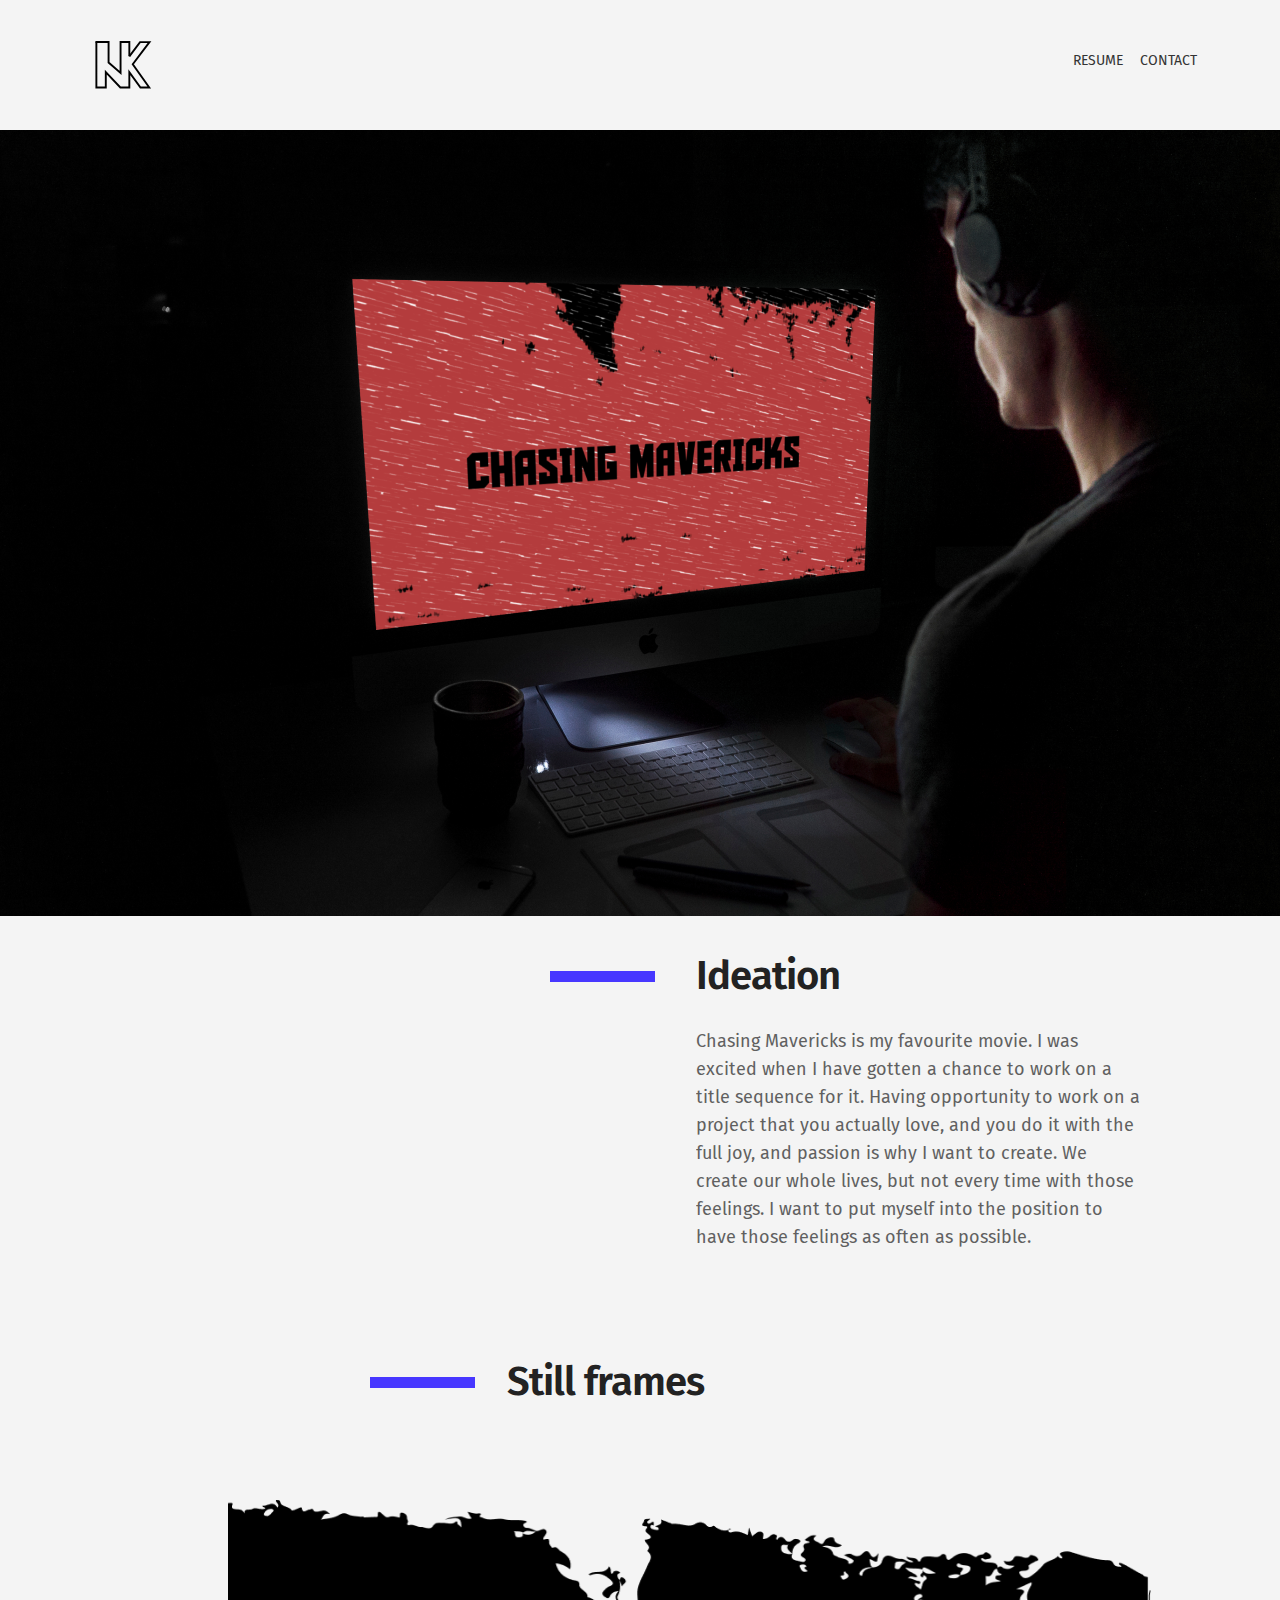
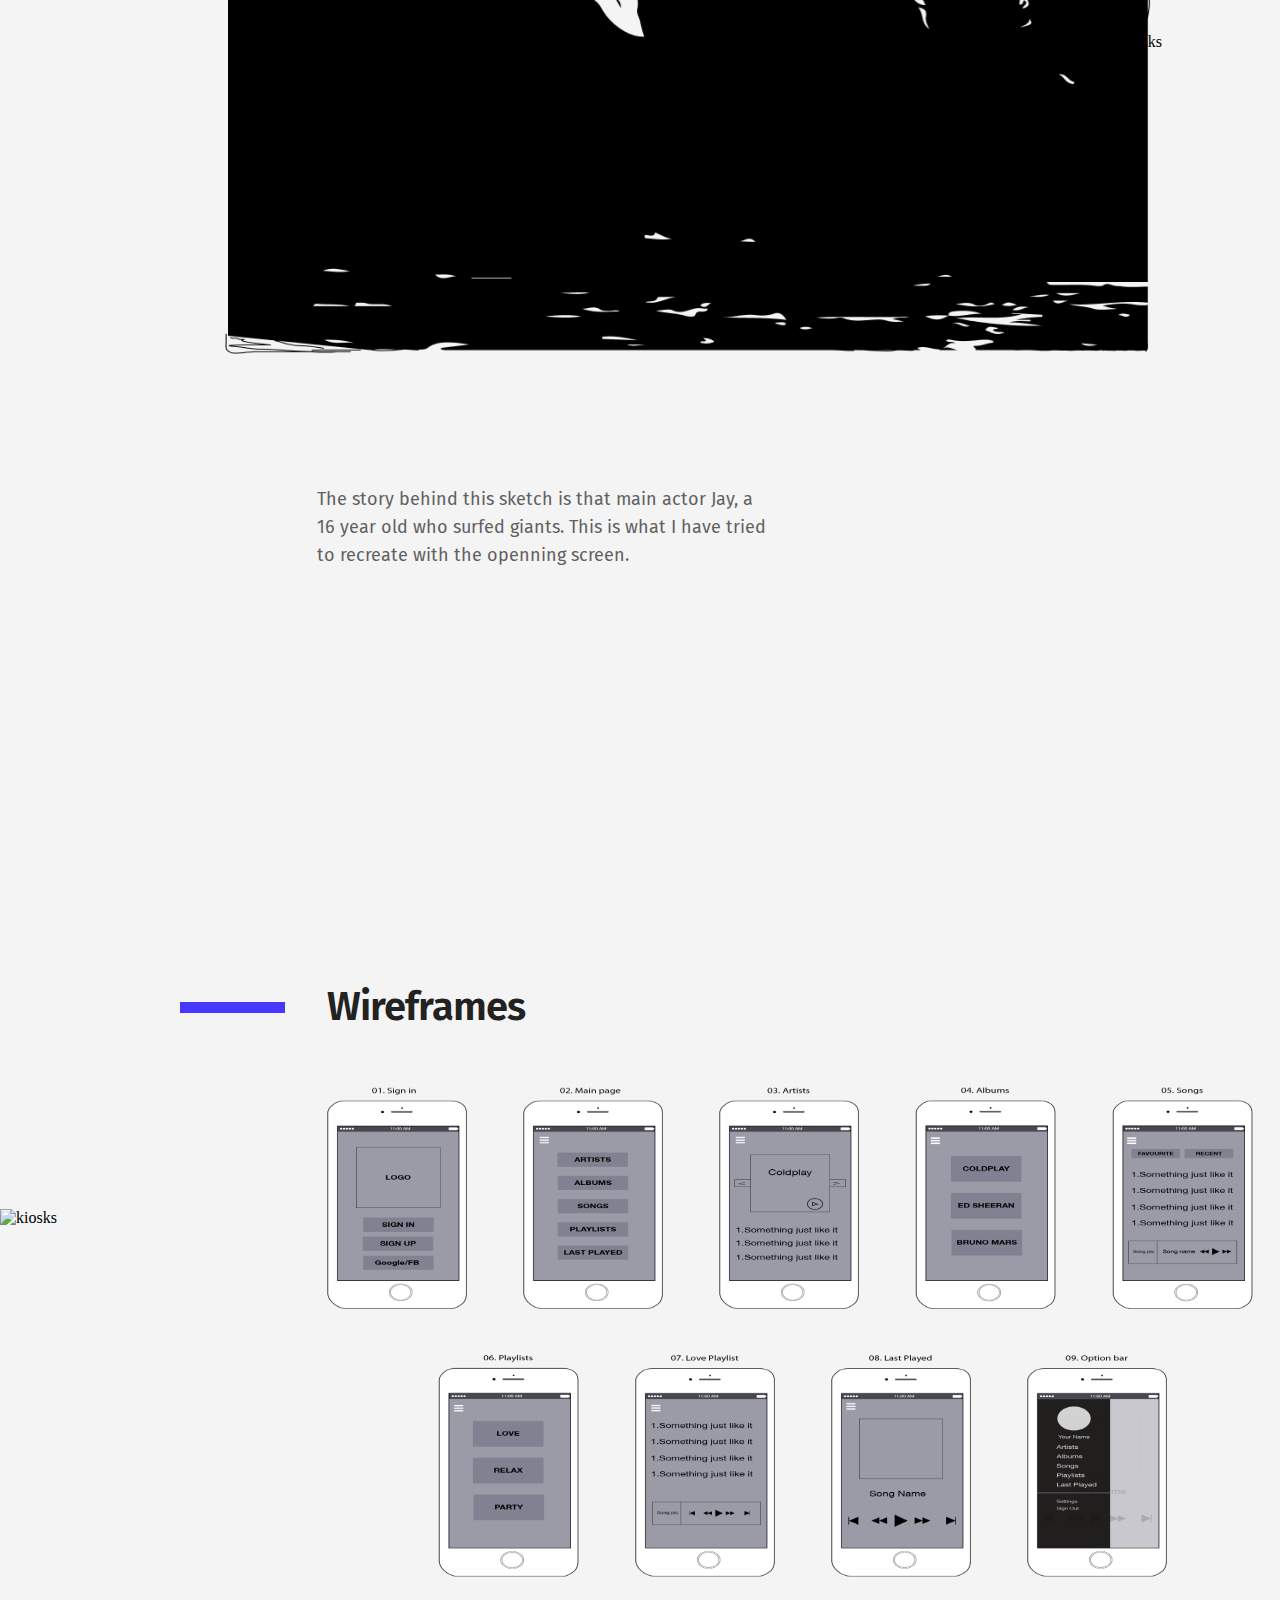
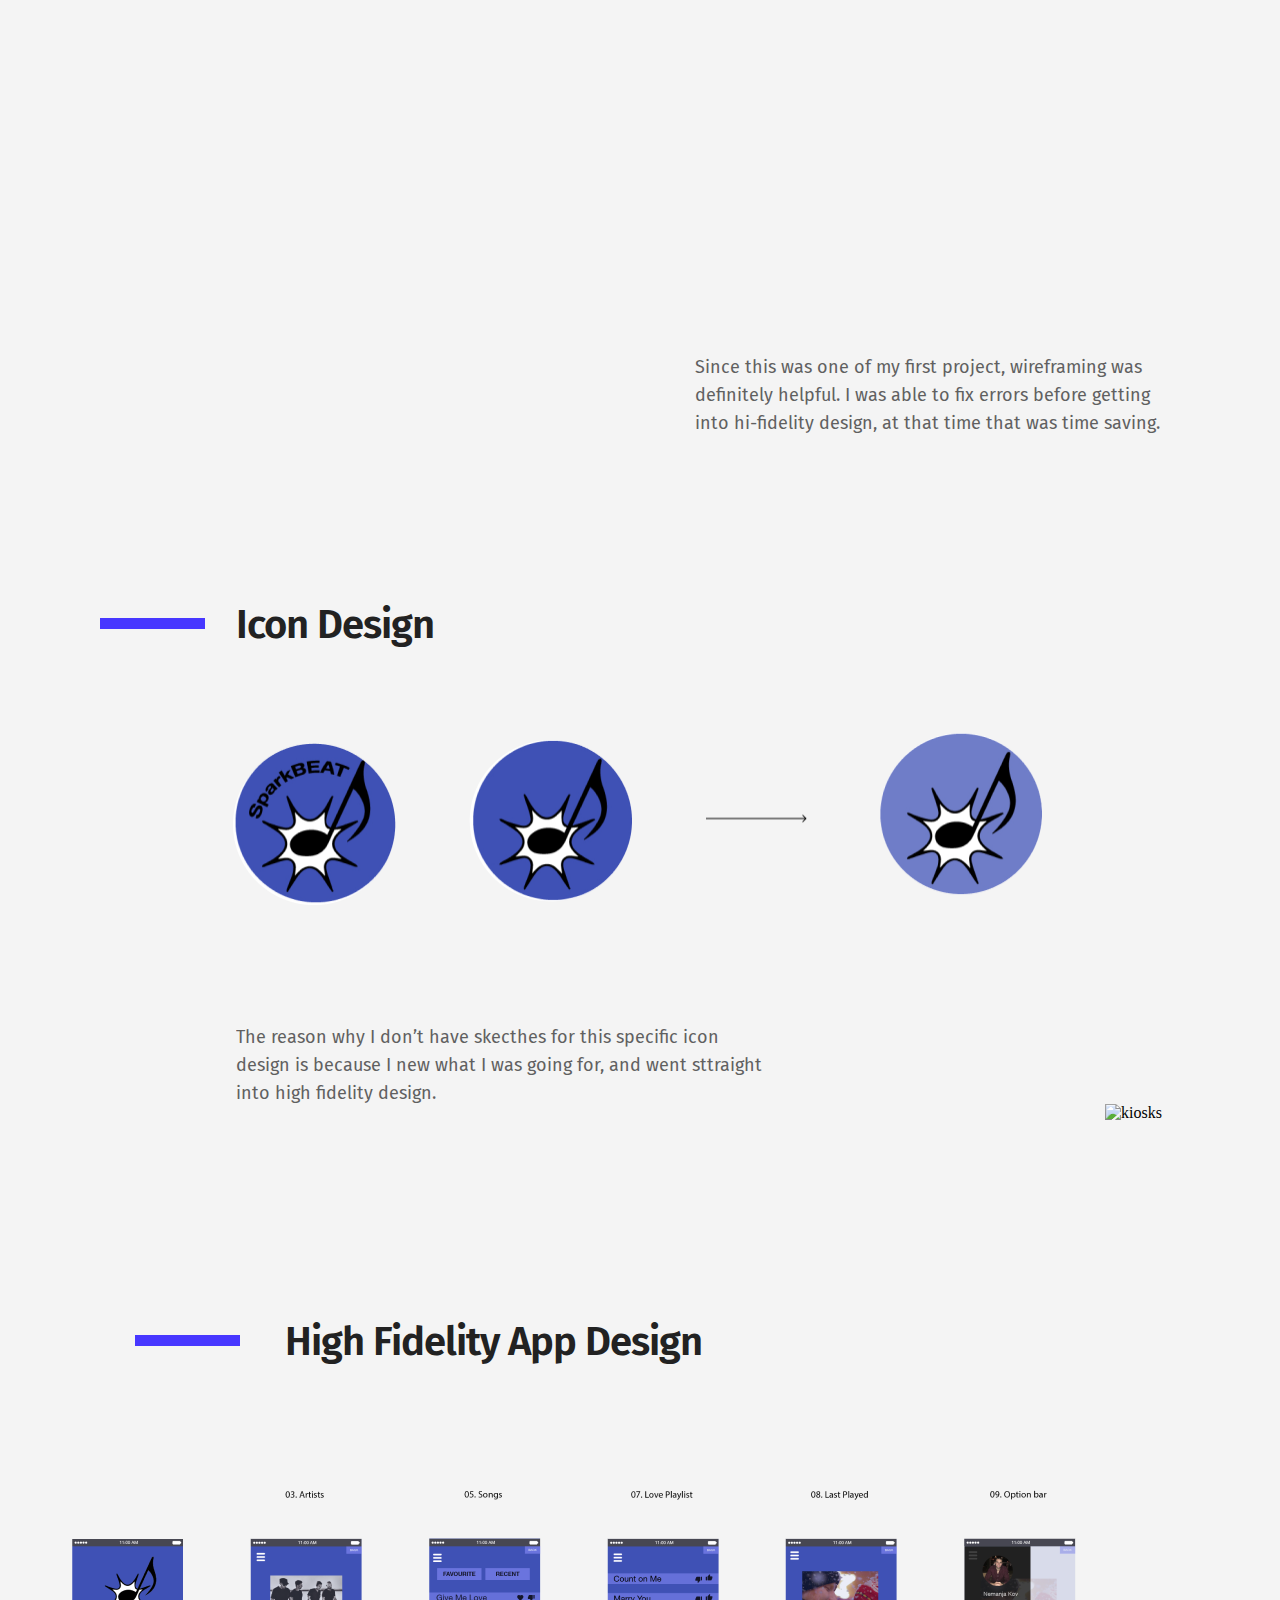
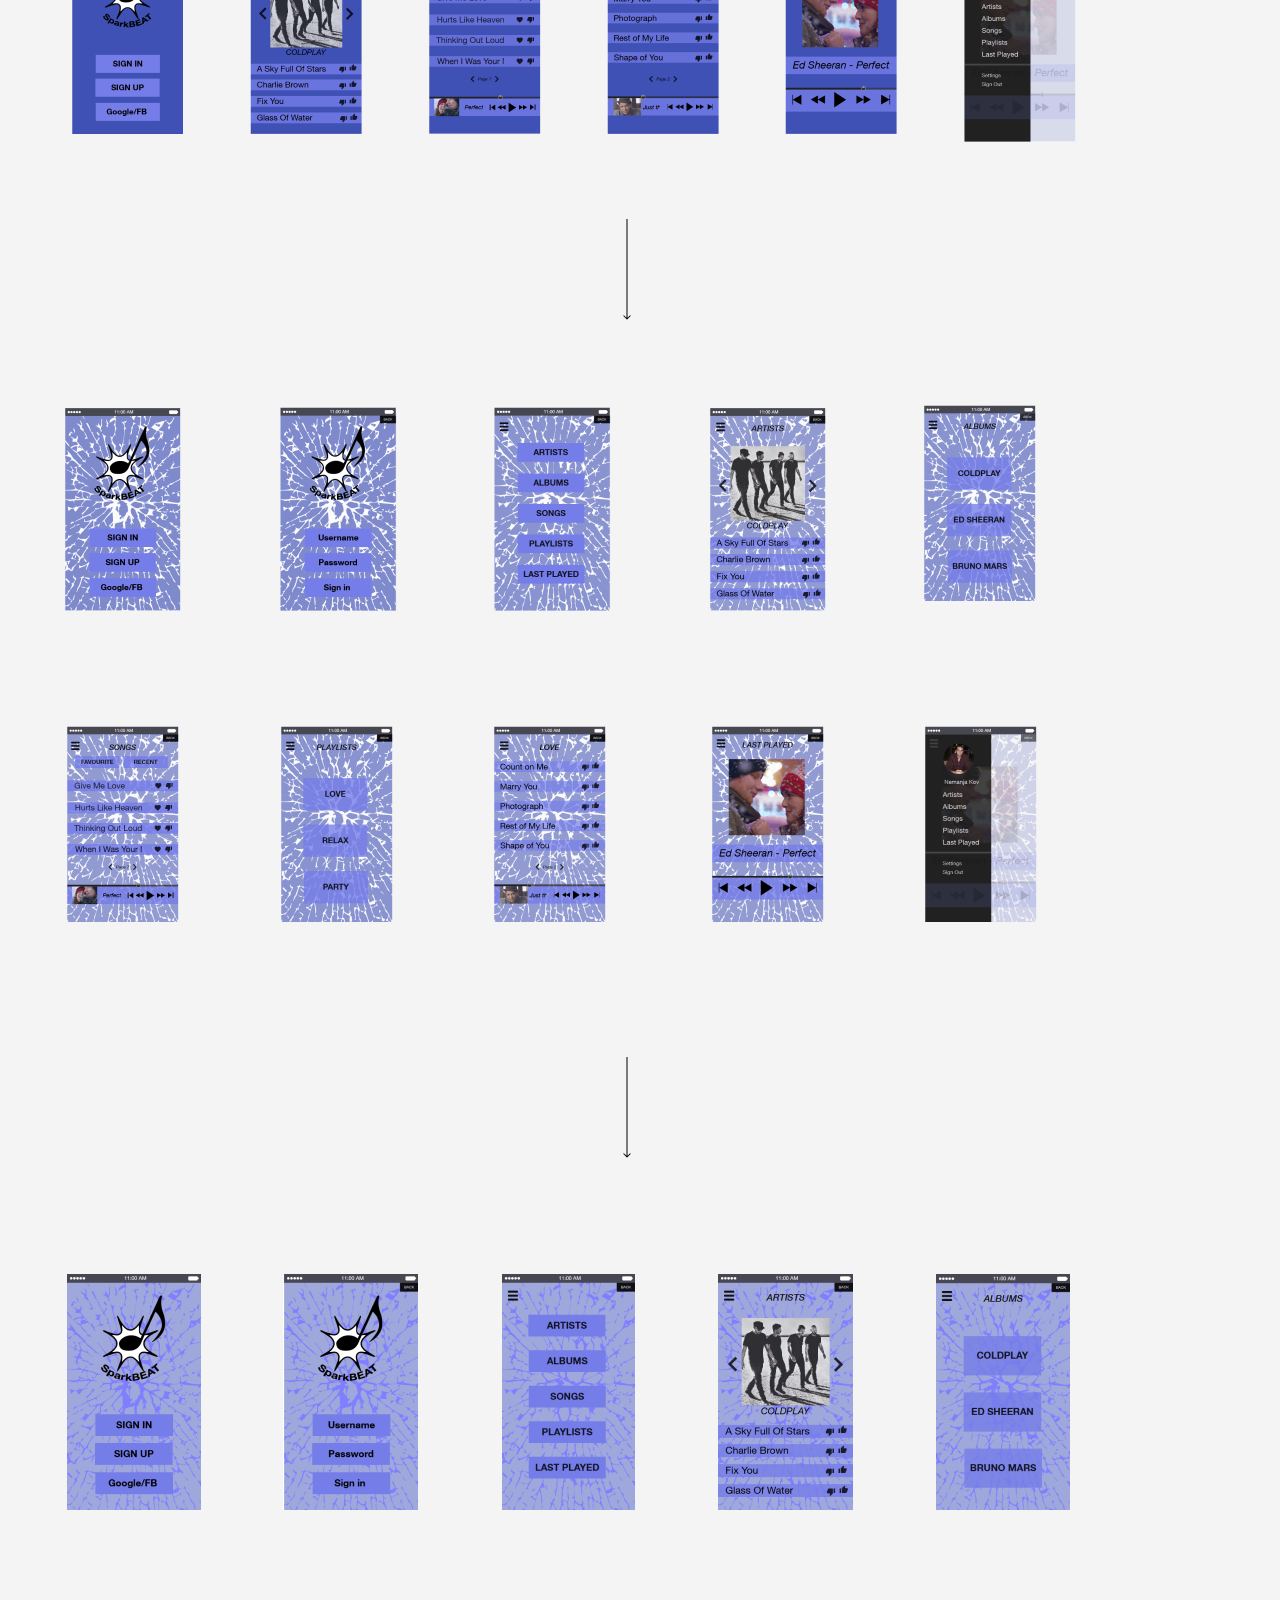
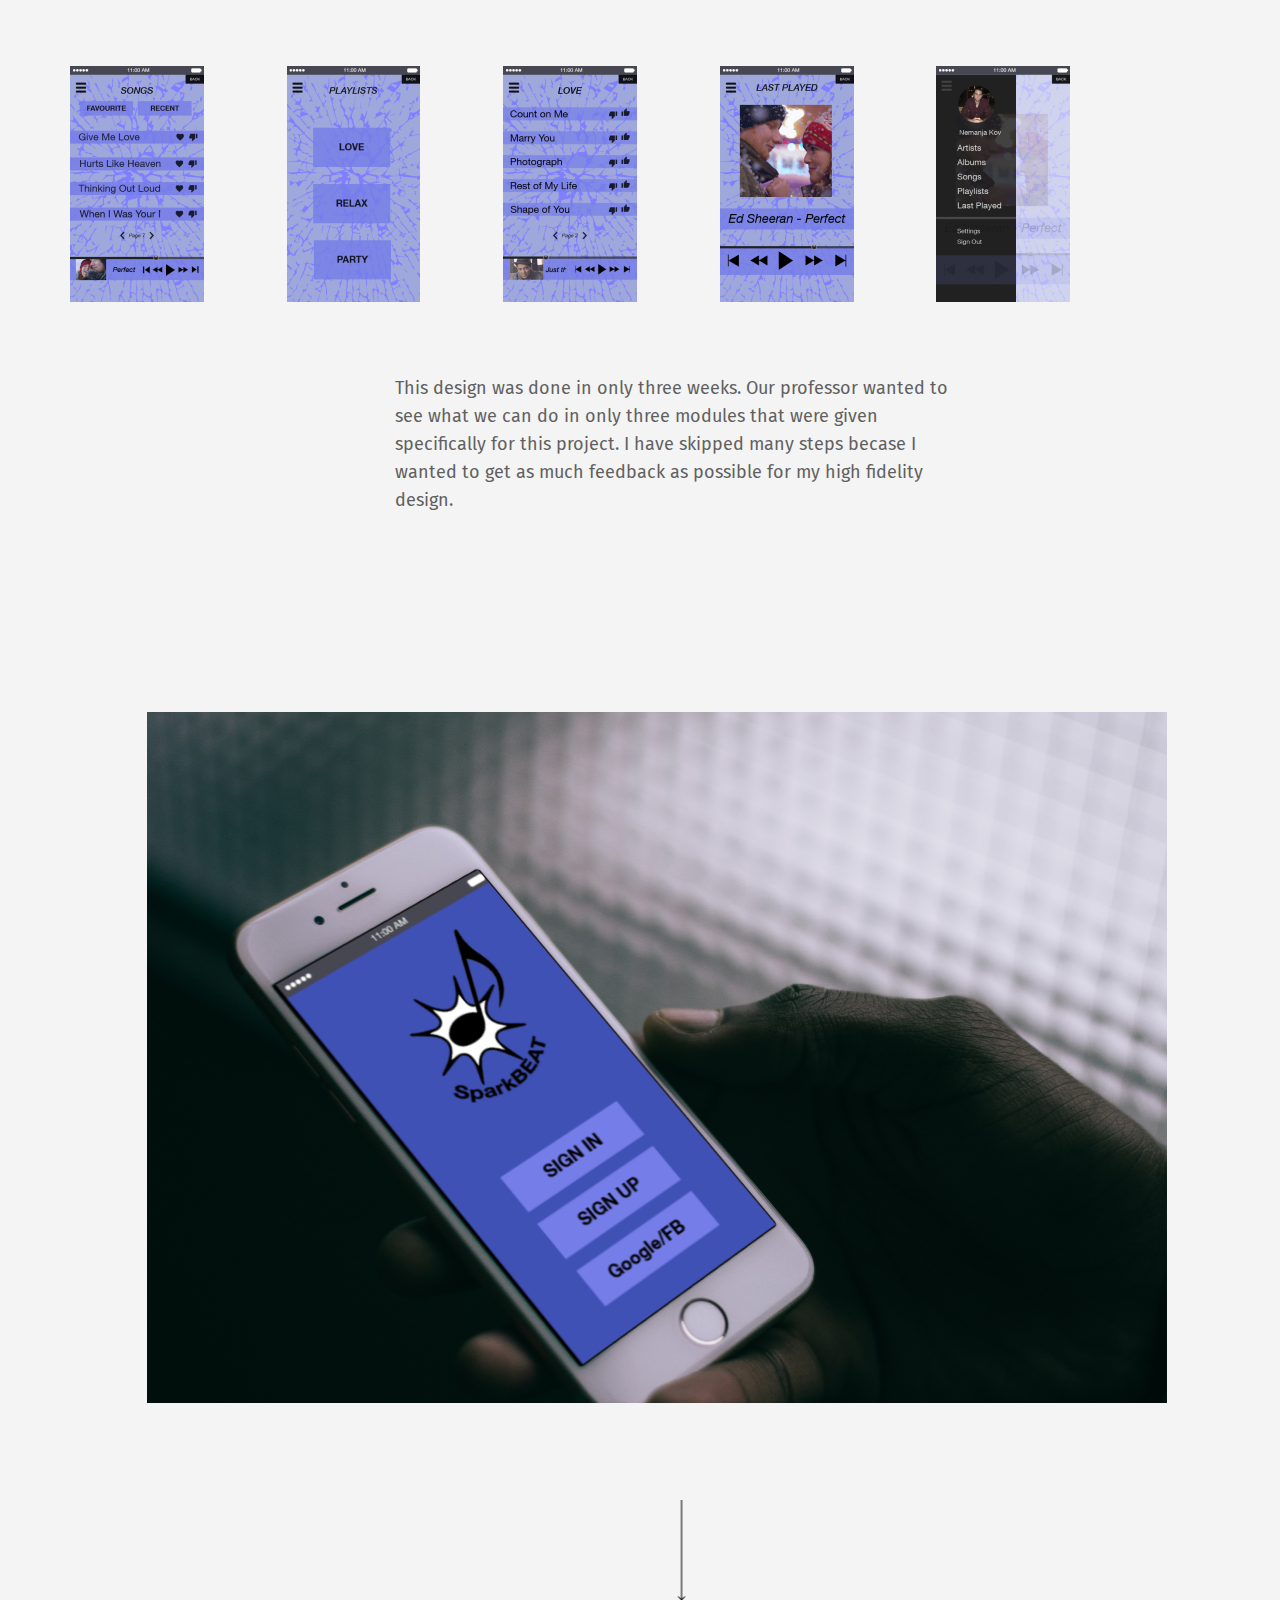
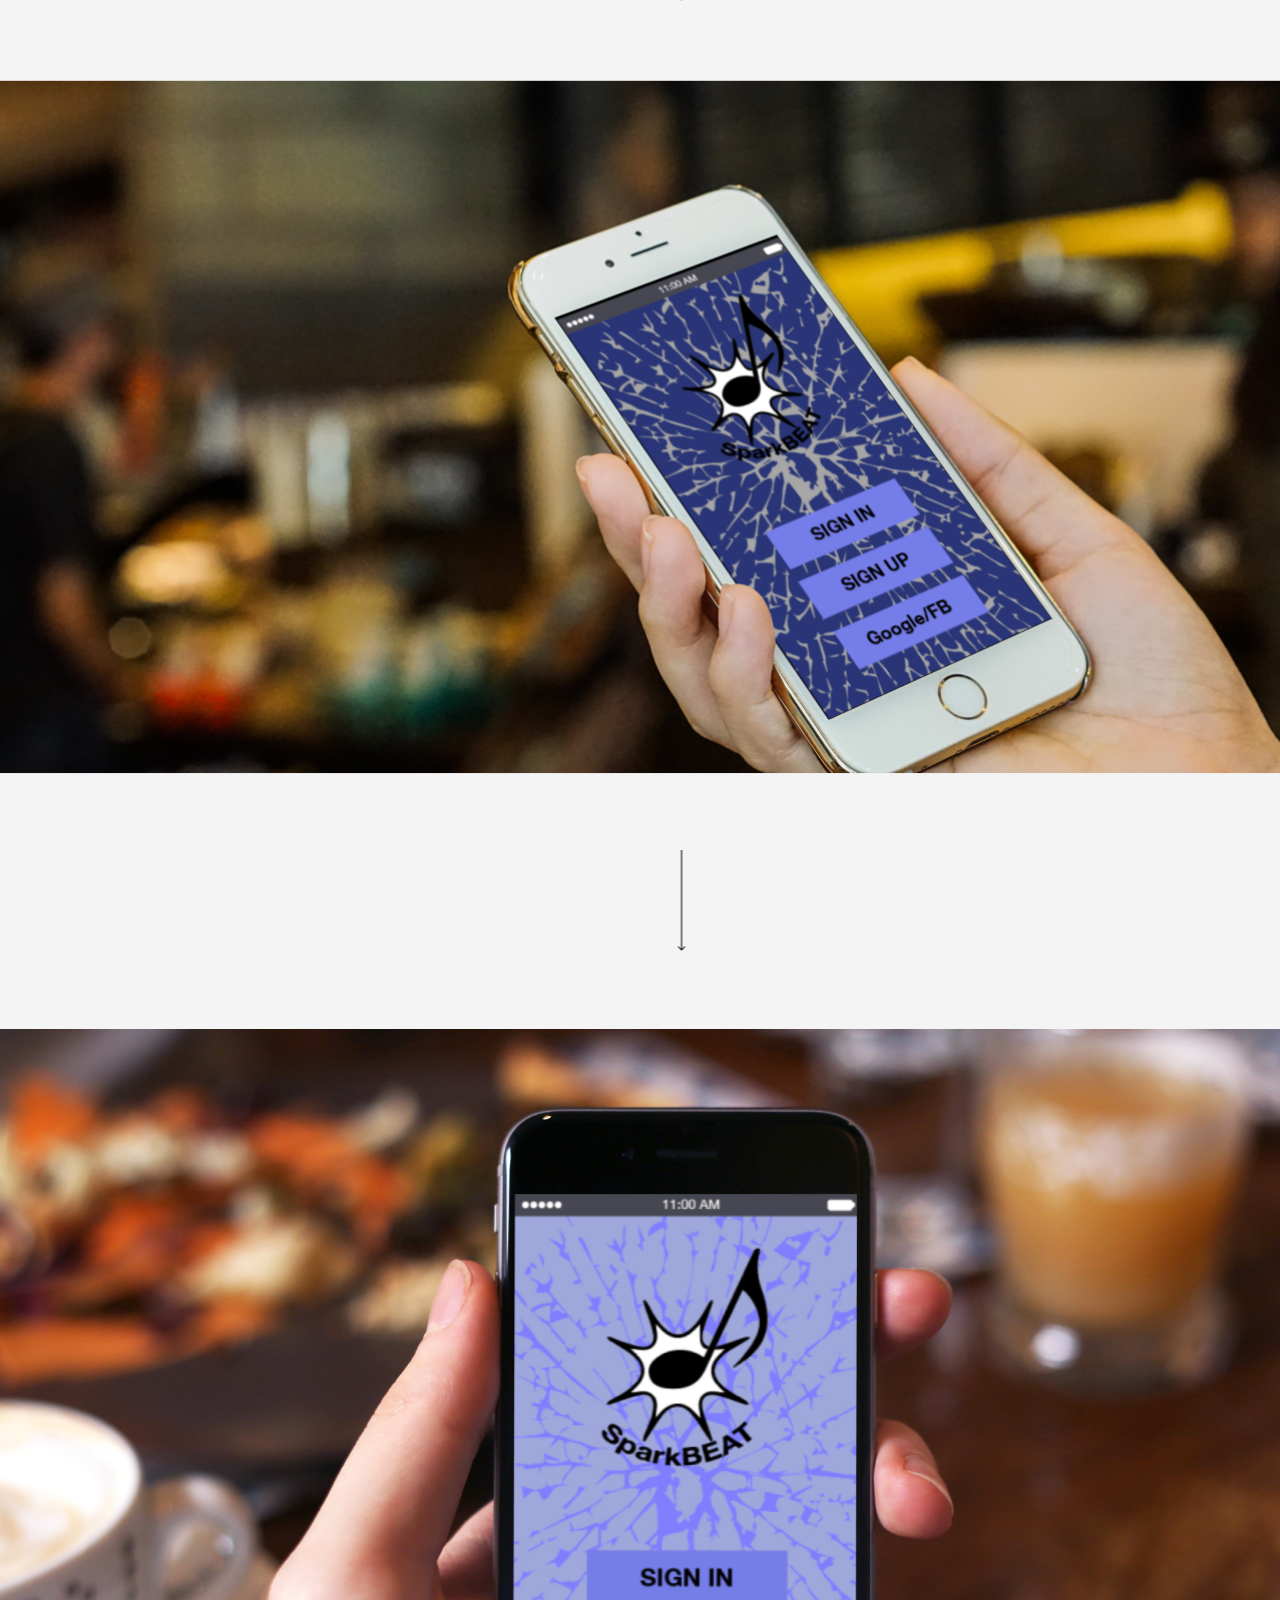
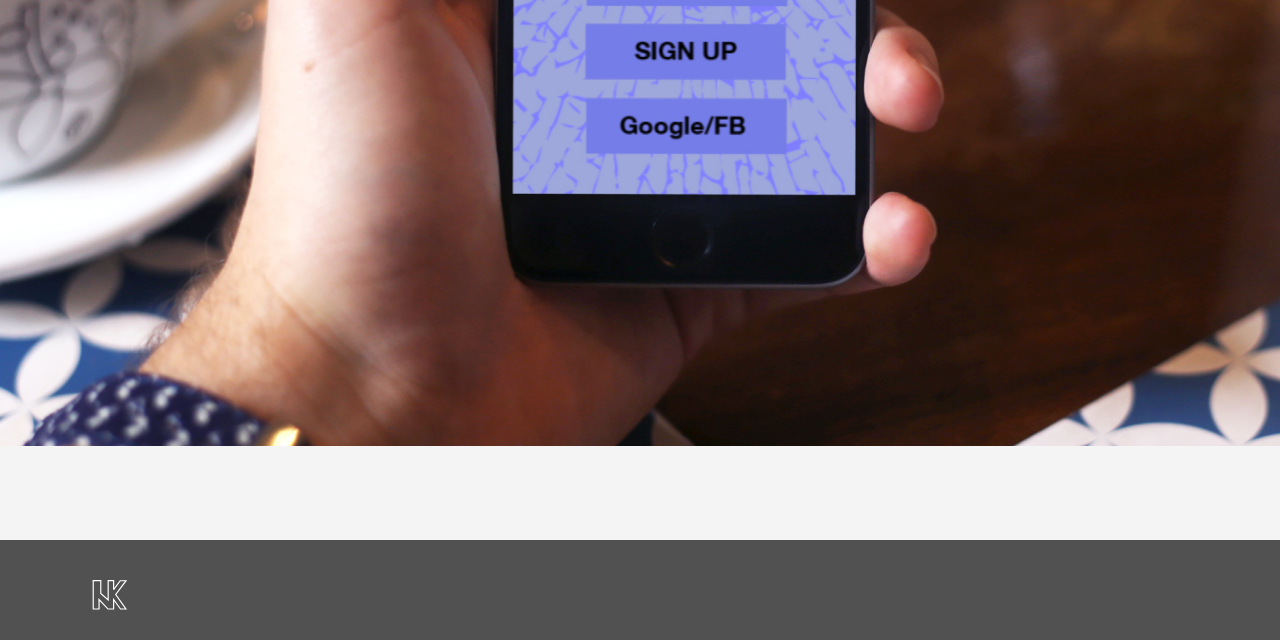
==== chmav.html @ e5f21aa0 "s" ====
<!DOCTYPE html>
<html lang="en">
<title>Nemanja's Portfolio</title>
<meta charset="UTF-8">
<meta name="viewport" content="width=device-width, initial-scale=1">
<link rel="stylesheet" type="text/css" href="stylesheet.css">
<link rel="stylesheet" type="text/css" href="case_study4.css">
<link href="//netdna.bootstrapcdn.com/font-awesome/3.2.1/css/font-awesome.css" rel="stylesheet">
<script src="https://cdnjs.cloudflare.com/ajax/libs/jquery/2.1.3/jquery.min.js"></script>
<script src="https://ajax.googleapis.com/ajax/libs/jquery/3.5.1/jquery.min.js"></script>
<script src="js/script.js"></script>

<body>
<nav class="topnav">
<ul>
    <li><a href="Nemanja's Resume.pdf" target="blank">resume</a></li>
<li><a href="contact.html">contact</a></li>

</ul>
</nav>

<a href="index.html">
<img class="logo"  alt="logo" src="pics/logo.svg" width="56.78" height="48.35"></a>
<div class="main" id="section1"></div>

<!-- <div class="fade-in6"><h1 class="h1eg">
RoadZ</h1>
</div>
<div class="fade-in7"> <p class="p1dv">RoadZ is a free community-driven GPS navigation kiosk that enables users to build and use live maps and provides turn-by-turn directions, user-submitted travel times, route details. People can leave tips so other drivers know where to turn or if they should choose another. 
<br><br>The Red Sea is shrouded in mystery from its unique healing properties to the carnival of colorful marine life that decorate its waters.
</p>
</div> -->
<div class="kiosk_blend">
<img src="pics/chmav_hero.png" class="kiosks"alt="kiosks" width="1349" height="786"></div>

<img src="pics/triangles_left.svg" class="triangles_left"alt="kiosks" width="691" height="633">

<div class="dash1"></div>

<p class="h11">Ideation</p>
<p class="p11">Chasing Mavericks is my favourite movie. I was excited when I have gotten a chance to work on a title sequence for it. Having opportunity to work on a project that you actually love, and you do it with the full joy, and passion is why I want to create. We create our whole lives, but not every time with those feelings. I want to put myself into the position to have those feelings as often as possible. 
</p>
<p class="h12">Still frames</p>
<!-- <p class="p12">On the left, a photograph of part of Versova beach taken on August 6, 2016. On the right is an image of the beach tweeted on May 20, 2017.
</p> -->

<div class="dash2"></div>

<!-- <p class="h13">GPS navigation</p> -->
<p class="p13">The story behind this sketch is that main actor Jay, a 16 year old who surfed giants. This is what I have tried to recreate with the openning screen.
</p>

<!-- <div class="dash3"></div> -->

<img src="pics/triangles_right.svg" class="triangles_right"alt="kiosks" width="691" height="633">

<!-- <img src="pics/music_apps.jpg" class="scheme1"alt="kiosks" width="1000" height="640"> -->

<p class="h14">Wireframes</p>
<p class="p14">Since this was one of my first project, wireframing was definitely helpful. I was able to fix errors before getting into hi-fidelity design, at that time that was time saving.
</p>
<div class="dash4"></div>

<img src="pics/chmav_frame1.png" class="data1"alt="data" width="926" height="454">
<img src="pics/spark_wire.png" class="data2"alt="data" width="982" height="522.01">
<img src="pics/triangles_left.svg" class="triangles_left2"alt="kiosks" width="691" height="633">
<img src="pics/spark_icon.png" class="data3"alt="data" width="809" height="173.04">

<p class="p15">This design was done in only three weeks. Our professor wanted to see what we can do in only three modules that were given specifically for this project. I have skipped many steps becase I wanted to get as much feedback as possible for my high fidelity design.

</p>

<img src="pics/spark_hifi.png" class="data4"alt="data" width="1079" height="2022">
<!-- <img src="pics/data5.svg" class="data5"alt="data" width="186" height="70"> -->

<!-- <p class="p16">In this equation, Ai represents the total accessibility for zone i, Ej represents the total amount of employment in each destination zone j, and Tij represents the morning peak-hour travel time in minutes from zone i to zone j. Finally, the parameter 𝑒−𝛽 has the effect of determining how much travel impedance matters in weighting a zone’s accessibility contribution; larger values mean that even relatively short travel times will greatly devalue the accessibility benefit of neighboring destinations, while smaller values of  mean that accessibility scores will give greater weight to a wider swath of destinations.<br><br>
In terms of labor markets, relatively lower skill, spatially dispersed jobs – like fast food worker – would tend to have higher values (i.e. more friction of distance), while higher skill, scarcer jobs like cardiologist – would tend to have lower values (i.e. lower friction of distance); this is because workers are less likely to commute long distances to relatively low paying, spatially ubiquitous jobs, but more likely to be willing to endure long commutes to much rarer and higher paying work. For the purposes of our analysis, which emphasizes access across multiple industrial sectors, we apply a common 𝑒−𝛽 value to represent the friction of distance between residents and jobs across the entire labor market. 
</p> -->

<img src="pics/triangles_right.svg" class="triangles_right2"alt="kiosks" width="691" height="633">

<!-- <img src="pics/nob_personas.png" class="data6"alt="data" width="1212" height="987"> -->

<!-- <p class="p17">Figure 3.1  Employment Density, 
Jobs in All Sectors per Acre, 2009 </p> -->

<p class="h15">Icon Design</p>
<p class="p18">The reason why I don’t have skecthes for this specific icon design is because I new what I was going for, and went sttraight into high fidelity design.</p>

<p class="h16">High Fidelity App Design</p>
<!-- <p class="p19">Our planet needs clean air. I wanted every piece of this project to push people into thinking clean. That is why I have picked Oxygen. Again, in terms of feedback, majority agreed.
</p> -->

<!-- <p class="h17">Personas</p> -->
<!-- <p class="p20">Still not there, please be patient. This is far from being perfect, but it was missing a connection to the Nob Hill itself. This does not say Nob Hill.
</p> -->

<div class="dash5"></div>

<div class="dash6"></div>

<!-- <div class="dash7"></div> -->

<!-- <p class="h18">Logo</p>
<p class="p21">Sketches
</p> -->

<!-- <div class="dash8"></div> -->

<!-- <img src="pics/sketch1.svg" class="sketch1"alt="data" width="565" height="247">

<img src="pics/sketch2.svg" class="sketch2"alt="data" width="639" height="220"> -->

<img src="pics/spark_ad1.png" class="typefaces"alt="data" width="1020" height="691">

<!-- <p class="h19">Logo</p>

<div class="dash9"></div>

<p class="h20">Minimum size</p>

<div class="dash10"></div> -->

<img src="pics/spark_ad2.png" class="wireframe"alt="data" width="1349" height="874.03">

<img src="pics/triangles_right.svg" class="triangles_right3"alt="tri" width="560.83" height="1381.67"></div>

<!-- <p class="p22">I believe that evry project is unique in its own way. When I have got to the wireframing stage in this projects, I have not find it useful. It was time consuming at the time, so I was more focused on the high-fidelity design.
</p> -->

<!-- <p class="h21">Clearspace</p>

<div class="dash11"></div> -->

<!-- <img src="pics/zmud.svg" class="zmud"alt="data" width="66" height="289">

<img src="pics/zmud2.svg" class="zmud2"alt="data" width="124" height="334.33"> -->

<img src="pics/spark_ad3.png" class="roadz_logo"alt="data" width="1349" height="1196">

<!-- <p class="p23">Having the cohesiveness is everything. Design that letter “Z” was that “glue guy” in this project. So why not use it when namimg the colors. Definetely leaves a mark, cosidering the feedback provided 
from my classmates, as well as the other students. 
</p> -->

<!-- <p class="h22">Web page draft</p>

<p class="p24">Keeping the “glue guy” still in play, making a hard emphasis on the “Z”.
</p>

<div class="dash12"></div>

<img src="pics/nob_web.png" class="roadz_clear"alt="data" width="1349" height="628">

<p class="h23">Final logo</p>

<div class="dash13"></div>

<img src="pics/nob_logo_final.png" class="roadz_x"alt="data" width="1026" height="658">

<img src="pics/triangles_left.svg" class="triangles_left3"alt="tri" width="560.83" height="1381.67"></div> -->

<!-- <p class="h24">Minimum size</p>

<div class="dash14"></div> -->

<!-- <img src="pics/roadz_size.svg" class="roadz_size"alt="tri" width="311" height="568"></div> -->

<!-- <img src="pics/roadz_minsize.svg" class="roadz_minsize"alt="tri" width="355" height="94.42"></div> -->

<!-- <p class="p25">My final logo differentiates a lot. The biggest reason for it is because it is not just a your regular neighborhood logo. It has power, it sends a stronger message. The insipiration came from Grace Cathedral, located at Nob Hill, San Francisco.</p>

<p class="h25">Advertising - refined</p>

<div class="dash15"></div>

<img src="pics/nob_ads.png" class="roadz_logo_official"alt="tri" width="1349" height="704.78"></div>

<img src="pics/triangles_right.svg" class="triangles_right4"alt="tri" width="560.83" height="1381.67"></div> -->

<!-- <p class="p26">Having couple varitaions can work on multiple backgrounds, and be versatile with many colors. Easy to establish hirearchy, with the use of the logo variation to fit the content. </p> -->

<!-- <p class="h26">Interactive kiosk - map</p>

<div class="dash16"></div> -->

<!-- <img src="pics/nob_ads2.png" class="kiosk_map" alt="tri" width="1349" height="925.14"></div>

<img src="pics/triangles_left.svg" class="triangles_left4" alt="tri" width="560.83" height="1381.67"></div> -->

<!-- <p class="h27">Web layout</p>

<div class="dash17"></div> -->

<!-- <img src="pics/nob_ads3.png" class="roadz_web" alt="tri" width="1349" height="1163.78"></div> -->

<!-- <img src="pics/triangles_right.svg" class="triangles_right4"alt="tri" width="560.83" height="1381.67"></div>

<p class="h28">Sitemap</p>

<div class="dash18"></div>

<img src="pics/triangles_left.svg" class="triangles_left5" alt="tri" width="560.83" height="1381.67"></div>

<img src="pics/roadz_sitemap.svg" class="roadz_sitemap" alt="tri" width="782" height="1677.2"></div>

<p class="h29">Concept video</p>

<div class="dash19"></div>

<img src="pics/triangles_right.svg" class="triangles_right5"alt="tri" width="560.83" height="1381.67"></div>

<div class="fade-in8">
    <iframe class="concept_video" width="1034" height="443" src="https://www.youtube.com/embed/vWU1ODofmxM">
      </iframe> 
    </div> -->










































<a href="#section1" id="return-to-top"><i class="icon-chevron-up"></i></a>
<div class="footer2"></div>
<a href="index.html">
<img class="logo3"  alt="logo" src="pics/logo2.svg" width="56.78" height="48.35">

</body>
</html>
---- stylesheet.css ----
@import url("https://fonts.googleapis.com/css2?family=Fira+Sans&display=swap");
@import url("https://fonts.googleapis.com/css2?family=Caveat&display=swap");
* {
  margin: 0;
  padding: 0;
  box-sizing: border-box;
}

html, body {
  width: 100%;
  height: 100%;
}

body {
  background: #F4F4F4;
}

.logo {
position: absolute;
width: 56.78px;
height: 48.35px;
left: 95px;
top: 41px;
}

.topnav ul {
list-style: none;
display: flex;
justify-content: space-around;
width: 18%;
font-family: 'Fira Sans', sans-serif;
float: right;
padding: 45px;
margin-right: 30px;
font-style: normal;
font-weight: normal;
font-size: 18px;
line-height: 28px;
  
  
}
.topnav li {
  text-transform: uppercase;
}
.topnav a {
  color: #333;
  text-decoration: none;
  font-size: 14px !important;
}
.topnav a:hover {
  text-decoration: underline;
}

.h1eg {
position: absolute;
width: 569px;
height: 88px;
left: 126px;
top: 209px;
font-family: 'Fira Sans';
font-style: normal;
font-weight: bold;
font-size: 60px;
line-height: 70px;
letter-spacing: -1px;
color: #151515;

}

.p1eg {
  position: absolute;
  width: 420px;
  height: 46px;
  left: 126px;
  top: 364px;
  font-family: Fira Sans;
  font-style: normal;
  font-weight: normal;
  font-size: 36px;
  line-height: 28px;
  color: #222222;
  opacity: 0.7;
}

.p1dv{
  position: absolute;
  width: 474px;
  height: 137px;
  left: 80px;
  top: 310px;
  font-family: 'Fira Sans';
  font-style: normal;
  font-weight: normal;
  font-size: 18px;
  line-height: 28px;
  color: #222222;
  opacity: 0.7;

}

.button {
  background-color: #4737FF;
  border: none;
  color: white !important; 
  padding: 15px 32px;
  text-align: center;
  text-decoration: none;
  display: inline-block;
  margin: 4px 2px;
  cursor: pointer;
  font-family: 'Fira Sans';
  font-style: normal;
  font-weight: 500;
  font-size: 14px;
  line-height: 24px;
  text-align: center;
  letter-spacing: 4px;
  text-transform: uppercase;
  position: absolute;
  left: 126px;
  right: 0%;
  top: 490px;
}

.triangles {
position: absolute;
width: 560.83px;
height: 1381.67px;
left: 788px;
top: -400px;
z-index: -5;
}

/* .pic2 {
  position: absolute;
  left: 615px;
  top: 142px;
}

.pic3 {
  position: absolute;
  left: 80px;
  top: 1100px;
} */

.h2eg {
  position: absolute;
  width: 382px;
  height: 50px;
  left: 756px;
  top: 1100px;
  font-family: 'Fira Sans';
  font-style: normal;
  font-weight: 600;
  font-size: 40px;
  line-height: 70px;
  letter-spacing: -1px;
  color: #151515;
}

.p2 {
  position: absolute;
  width: 445px;
  height: 164px;
  left: 756px;
  top: 1189px;
  font-family: 'Fira Sans';
  font-style: normal;
  font-weight: normal;
  font-size: 18px;
  line-height: 28px;
  color: #222222;
  opacity: 0.7;
}

.pic4 {
  position: absolute;
  left: 756px;
  top: 1610px;
}

.pname {
  position: absolute;
  width: 202px;
  height: 26px;
  left: 840px;
  top: 1610px;
  font-family: 'Fira Sans';
  font-style: normal;
  font-weight: 500;
  font-size: 22px;
  line-height: 32px;
  color: #222222;
}

.pdesc {
  position: absolute;
  width: 189px;
  height: 21px;
  left: 840px;
  top: 1640px;
  font-family: 'Fira Sans';
  font-style: normal;
  font-weight: normal;
  font-size: 18px;
  line-height: 28px;
  color: #222222;
  opacity: 0.7;
}

.footer {
  position: absolute;
  width: 100%;
  height: 100px;
  top: 1840px;
  background: #515151;
}


.logo2 {
  position: absolute;
  width: 60px;
  height: 30px;
  left: 80px;
  top: 1880px;
  font-family: 'Caveat';
  font-style: normal;
  font-weight: normal;
  font-size: 24px;
  line-height: 30px;
  color: #FFFFFF;
  text-decoration: none;
}


@media only screen and (max-width: 768px) {
  .logo {
    position: absolute;
    width: 60px;
    height: 30px;
    left: 40px;
    top: 30px;
  }
  .topnav ul {
    margin-top:10px;
    width:45%;
    font-size: 12px;
    float:none;
    margin-left:210px;
}

  .h1eg {
  font-size: 40px;
  left:40px;
  width: 300px;
  line-height: 55px;
  letter-spacing: -2px;
  margin-top: -30px;
  }
  .p1eg{
    width:300px;
    left:40px;
    margin-top:-70px;
  }

  .p1dv{
    width:300px;
    left:40px;
    margin-top:-70px;
  }

  .button{
    margin-top: -20px;
    left:100px;
  }
  .pic1 {
    left: 40px;
    top: 700px;
    width: 300px;
    height: 210px;
  }
  .pic2 {
    left: 30px;
    top: 942px;
    height:500px;
    width: 325px;
  }
  .pic3{
    left:35px;
    top:2220px;
    height: 400px;
    width: 311px;
  }
  .h2eg{
    left:40px;
    width: 300px;
    margin-top:400px;
    line-height: 55px;
    letter-spacing: -1px;
    font-size: 32px;
  }
  .p2{
    left:40px;
    width: 305px;
    margin-top: 380px;
    font-size: 16px;
  }
  .pname{
    left:120px;
    margin-top: 500px;
  }
  .pdesc{
    left:120px;
    margin-top: 510px;
  }
  .pic4{
    left: 40px;
    margin-top: 500px;
  }
  .footer{
    top:2700px;
    height: 100px;
  }
  .logo2{
    left: 40px;
    top:2730px;
  }
  .footerline{
  display: none;
}
}
.video{
  margin-left: 650px;
  margin-top: 100px;
}
#myRoadz{
position: absolute;
width: 170px;
height: 170px;
left: 200px;
top: 1128px;
}
.nobhill{
position: absolute;
width: 170px;
height: 170px;
left: 571px;
top: 1128px;
}
.sparkbeat{
position: absolute;
width: 170px;
height: 170px;
left: 982px;
top: 1128px;
}
.chmav{
position: absolute;
width: 170px;
height: 170px;
left: 200px;
top: 1415px;

}

.hp{
position: absolute;
width: 170px;
height: 170px;
left: 579px;
top: 1415px;
 }
.web{
position: absolute;
width: 170px;
height: 170px;
left: 982px;
top: 1415px;
   }

html {
  scroll-behavior: smooth;
}

#section2 {
  position: absolute;
  top:1050px;;
  }

  #section1{
    text-decoration: none;
  }

  a {
    text-decoration: none;
    color: white;
}

#return-to-top {
  position: fixed;
  bottom: 20px;
  right: 20px;
  background: rgb(0, 0, 0);
  background: rgba(0, 0, 0, 0.7);
  width: 50px;
  height: 50px;
  display: block;
  text-decoration: none;
  -webkit-border-radius: 35px;
  -moz-border-radius: 35px;
  border-radius: 35px;
  display: none;
  -webkit-transition: all 0.3s linear;
  -moz-transition: all 0.3s ease;
  -ms-transition: all 0.3s ease;
  -o-transition: all 0.3s ease;
  transition: all 0.3s ease;
}
#return-to-top i {
  color: #fff;
  margin: 0;
  position: relative;
  left: 16px;
  top: 13px;
  font-size: 19px;
  -webkit-transition: all 0.3s ease;
  -moz-transition: all 0.3s ease;
  -ms-transition: all 0.3s ease;
  -o-transition: all 0.3s ease;
  transition: all 0.3s ease;
}
#return-to-top:hover {
  background: rgba(0, 0, 0, 0.9);
}
#return-to-top:hover i {
  color: #fff;
  top: 5px;
}
---- case_study4.css ----
.h1eg {
    position: absolute;
    width: 169px;
    height: 68px;
    left: 126px;
    top: 164px;
    font-family: 'Fira Sans';
    font-style: normal;
    font-weight: bold;
    font-size: 60px;
    line-height: 70px;
    letter-spacing: -1px;
    color: #151515;
    
    }
    .p1dv{
    position: absolute;
    width: 474px;
    height: 166px;
    left: 126px;
    top: 266px;
    font-family: 'Fira Sans';
    font-style: normal;
    font-weight: normal;
    font-size: 18px;
    line-height: 28px;
    color: #222222;
    opacity: 0.7;
    }
    
    .kiosk_blend{
    position: absolute;

    margin-top: 130px;
    z-index: -5;
    }
    
    .triangles_left{
    position: absolute;
    width: 243px;
    height: 1001.87px;
    left: 0px;
    top: 607px;
    z-index: -6;
    }
    
    .dash1{
    position: absolute;
    left: 550px;
    top: 971px;
    width: 105px;
    height: 11px;
    background: #4737FF;
    }
    
    .h11{
    position: absolute;
    width: 585px;
    height: 45px;
    left: 696px;
    top: 951px;
    font-family: 'Fira Sans';
    font-style: normal;
    font-weight: 600;
    font-size: 40px;
    line-height: 50px;
    letter-spacing: -1px;
    color: #222222;
    }
    
    .p11{
    position: absolute;
    width: 445px;
    height: 254px;
    left: 696px;
    top: 1027px;
    font-family: 'Fira Sans';
    font-style: normal;
    font-weight: normal;
    font-size: 18px;
    line-height: 28px;
    color: #222222;
    opacity: 0.7;
    }
    
    .h12{
    position: absolute;
    width: 353.39px;
    height: 4.32px;
    left: 507px;
    top: 1357px;
    font-family: Fira Sans;
    font-style: normal;
    font-weight: 600;
    font-size: 40px;
    line-height: 50px;
    letter-spacing: -1px;
    color: #222222;
    }
    .p12{
    position: absolute;
    width: 445px;
    height: 254px;
    left: 427px;
    top: 1526px;
    font-family: Fira Sans;
    font-style: normal;
    font-weight: normal;
    font-size: 18px;
    line-height: 28px;
    color: #222222;
    opacity: 0.7;
    }
    
    .dash2{
    position: absolute;
    left: 370px;
    top: 1377px;
    width: 105px;
    height: 11px;
    background: #4737FF;
    }
    
    .h13{
    position: absolute;
    width: 353.39px;
    height: 4.32px;
    left: 317px;
    top: 2236px;
    
    /* Big Title */
    
    font-family: Fira Sans;
    font-style: normal;
    font-weight: 600;
    font-size: 40px;
    line-height: 50px;
    /* or 125% */
    
    letter-spacing: -1px;
    
    /* Black */
    
    color: #222222;
    }
    
    .p13{
    position: absolute;
    width: 455px;
    height: 113px;
    left: 317px;
    top: 2085px;
    
    /* Paragrapgh */
    
    font-family: Fira Sans;
    font-style: normal;
    font-weight: normal;
    font-size: 18px;
    line-height: 28px;
    /* or 156% */
    
    
    /* Black */
    
    color: #222222;
    opacity: 0.7;
    }
    
    .dash3{
    position: absolute;
    left: 180px;
    top: 2256px;
    width: 105px;
    height: 11px;
    background: #4737FF;
    }
    
    .triangles_right{
    position: absolute;
    width: 243px;
    height: 1001.87px;
    left: 1105px;
    top: 1633px;
    
    }
    .scheme1{
    position: absolute;
    left: 340px;
    top: 1072px;
    }
    
    .h14{
    position: absolute;
    width: 353.39px;
    height: 4.32px;
    left: 327px;
    top: 2582px;
    
    /* Big Title */
    
    font-family: Fira Sans;
    font-style: normal;
    font-weight: 600;
    font-size: 40px;
    line-height: 50px;
    /* or 125% */
    
    letter-spacing: -1px;
    
    /* Black */
    
    color: #222222;
    }
    
    .p14{
    position: absolute;
    width: 475px;
    height: 113px;
    left: 695px;
    top: 3553px;
    font-family: Fira Sans;
    font-style: normal;
    font-weight: normal;
    font-size: 18px;
    line-height: 28px;
    color: #222222;
    opacity: 0.7;
    }
    
    .dash4{
    position: absolute;
    left: 180px;
    top: 2602px;
    width: 105px;
    height: 11px;
    background: #4737FF;
    }
    
    .data1{
    position: absolute;
    left: 225px;
    top: 1500px;
    }
    
    .data2{
    position: absolute;
    left: 300px;
    top: 2679px;
    }
    
    .triangles_left2{
    position: absolute;
    width: 243px;
    height: 1001.87px;
    top: 2809px;
    }
    .data3{
    position: absolute;
    left: 233px;
    top: 3933px;
    }
    
    .p15{
    position: absolute;
    width: 575px;
    height: 167px;
    left: 395px;
    top: 6774px;
    font-family: Fira Sans;
    font-style: normal;
    font-weight: normal;
    font-size: 18px;
    line-height: 28px;
    color: #222222;
    opacity: 0.7;
    }
    
    .data4{
    position: absolute;
    left: 30px;
    top: 4679.51px;
    }
    
    .data5{
    position: absolute;
    width: 186px;
    height: 70px;
    left: 606px;
    top: 4391px;
    }
    
    .p16{
    position: absolute;
    width: 760px;
    height: 199px;
    left: 133px;
    top: 4506px;
    font-family: Fira Sans;
    font-style: normal;
    font-weight: normal;
    font-size: 18px;
    line-height: 28px;
    color: #222222;
    opacity: 0.7;
    }
    
    .triangles_right2{
    position: absolute;
    width: 243px;
    height: 1001.87px;
    left: 1105px;
    top: 4304px;
    }
    
    .data6{
    position: absolute;
    left: 116px;
    top: 6081px;
    }
    
    .p17{
    position: absolute;
    width: 278px;
    height: 57px;
    left: 525px;
    top: 5466px;
    font-family: Fira Sans;
    font-style: normal;
    font-weight: normal;
    font-size: 18px;
    line-height: 28px;
    color: #222222;
    opacity: 0.7;
    }
    .h15{
    position: absolute;
    width: 353.39px;
    height: 4.32px;
    left: 236px;
    top: 3800px;
    font-family: Fira Sans;
    font-style: normal;
    font-weight: 600;
    font-size: 40px;
    line-height: 50px;
    letter-spacing: -1px;
    color: #222222;
    }
    
    .p18{
    position: absolute;
    width: 540px;
    height: 90px;
    left: 236px;
    top: 4223px;
    font-family: 'Fira Sans';
    font-style: normal;
    font-weight: normal;
    font-size: 18px;
    line-height: 28px;
    color: #222222;
    opacity: 0.7;
    }
    
    .h16{
    position: absolute;
    width: 450.39px;
    height: 4.32px;
    left: 285px;
    top: 4517px;
    font-family: 'Fira Sans';
    font-style: normal;
    font-weight: 600;
    font-size: 40px;
    line-height: 50px;
    letter-spacing: -1px;
    color: #222222;
    }
    
    .p19{
    position: absolute;
    width: 540px;
    height: 144px;
    left: 585px;
    top: 5092px;
    font-family: Fira Sans;
    font-style: normal;
    font-weight: normal;
    font-size: 18px;
    line-height: 28px;
    color: #222222;
    opacity: 0.7;
    }
    
    .h17{
    position: absolute;
    width: 353.39px;
    height: 4.32px;
    left: 510px;
    top: 5967px;
    font-family: 'Fira Sans';
    font-style: normal;
    font-weight: 600;
    font-size: 40px;
    line-height: 50px;
    letter-spacing: -1px;
    color: #222222;
    }
    
    .p20{
    position: absolute;
    width: 540px;
    height: 59px;
    left: 510px;
    top: 7882px;
    font-family: Fira Sans;
    font-style: normal;
    font-weight: normal;
    font-size: 18px;
    line-height: 28px;
    color: #222222;
    opacity: 0.7;
    }
    
    .dash5{
    position: absolute;
    left: 100px;
    top: 3818px;
    width: 105px;
    height: 11px;
    background: #4737FF;
    }
    
    .dash6{
    position: absolute;
    left: 135px;
    top: 4535px;
    width: 105px;
    height: 11px;
    background: #4737FF;
    }
    
    .dash7{
    position: absolute;
    left: 370px;
    top: 5987px;
    width: 105px;
    height: 11px;
    background: #4737FF;
    }
    
    .h18{
    position: absolute;
    width: 353.39px;
    height: 4.32px;
    left: 285px;
    top: 6577px;
    font-family: Fira Sans;
    font-style: normal;
    font-weight: 600;
    font-size: 40px;
    line-height: 50px;
    letter-spacing: -1px;
    color: #222222;
    }
    
    .p21{
    position: absolute;
    width: 353.39px;
    height: 4.32px;
    left: 285px;
    top: 6652px;
    font-family: Fira Sans;
    font-style: normal;
    font-weight: 500;
    font-size: 36px;
    line-height: 50px;
    letter-spacing: -1px;
    color: #222222;
    }
    
    .dash8{
    position: absolute;
    left: 125px;
    top: 6597px;
    width: 105px;
    height: 11px;
    background: #4737FF;
    }
    
    .sketch1{
    position: absolute;
    width: 565px;
    height: 247px;
    left: 79px;
    top: 6800px;
    
    }
    
    .sketch2{
    position: absolute;
    width: 639px;
    height: 220px;
    left: 692px;
    top: 6790px;
    }
    
    .typefaces{
    position: absolute;
    left: 147px;
    top: 7112px;
    }
    
    .h19{
    position: absolute;
    width: 354px;
    height: 4px;
    left: 290px;
    top: 7214px;
    font-family: 'Fira Sans';
    font-style: bold;
    font-weight: 600;
    font-size: 36px;
    line-height: 50px;
    letter-spacing: -1px;
    color: #222222;
    }
    
    .dash9{
    position: absolute;
    left: 125px;
    top: 7234px;
    width: 105px;
    height: 11px;
    background: #4737FF;
    }
    
    .h20{
    position: absolute;
    width: 212.3px;
    height: 4.32px;
    left: 281px;
    top: 8080px;
    font-family: Fira Sans;
    font-style: bold;
    font-weight: 600;
    font-size: 36px;
    line-height: 50px;
    letter-spacing: -1px;
    color: #222222;
    }
    
    .dash10{
    position: absolute;
    left: 130px;
    top: 8085px;
    width: 105px;
    height: 11px;
    background: #4737FF;
    }
    
    .wireframe{
    position: absolute;
    top: 7900px;
    }
    
    .triangles_right3{
    position: absolute;
    width: 243px;
    height: 1001.87px;
    left: 1105px;
    top: 7654px;
    z-index: -5;
    }
    
    .p22{
    position: absolute;
    width: 540px;
    height: 104px;
    left: 281px;
    top: 8495px;
    font-family: 'Fira Sans';
    font-style: normal;
    font-weight: normal;
    font-size: 18px;
    line-height: 28px;
    color: #222222;
    opacity: 0.7;
    }
    
    .h21{
    position: absolute;
    width: 228px;
    height: 47px;
    left: 281px;
    top: 8948px;
    font-family: 'Fira Sans';
    font-style: normal;
    font-weight: bold;
    font-size: 40px;
    line-height: 50px;
    letter-spacing: -1px;
    color: #222222;
    }
    
    .dash11{
    position: absolute;
    left: 130px;
    top: 8967px;
    width: 105px;
    height: 11px;
    background: #4737FF;
    }
    .zmud{
    position: absolute;
    width: 66px;
    height: 289px;
    left: 186px;
    top: 8900px;
    }
    
    .zmud2{
    position: absolute;
    width: 124px;
    height: 334.33px;
    left: 329px;
    top: 8900px;
    }
    
    .roadz_logo{
    position: absolute;
    top: 8850px;
    }
    
    .p23{
    position: absolute;
    width: 540px;
    height: 104px;
    left: 501px;
    top: 9300px;
    font-family: 'Fira Sans';
    font-style: normal;
    font-weight: normal;
    font-size: 18px;
    line-height: 28px;
    color: #222222;
    opacity: 0.7;
    }
    
    .h22{
    position: absolute;
    width: 353.39px;
    height: 4.32px;
    left: 284px;
    top: 9500px;
    font-family: 'Fira Sans';
    font-style: normal;
    font-weight: bold;
    font-size: 40px;
    line-height: 50px;
    letter-spacing: -1px;
    color: #222222;
    }
    
    .dash12{
    position: absolute;
    left: 130px;
    top: 9520px;
    width: 105px;
    height: 11px;
    background: #4737FF;
    }
    
    .p24{
    position: absolute;
    width: 359px;
    height: 49px;
    left: 680px;
    top: 9909px;
    font-family: Fira Sans;
    font-style: normal;
    font-weight: normal;
    font-size: 18px;
    line-height: 28px;
    color: #222222;
    opacity: 0.7;
    }
    
    .roadz_clear{
    position: absolute;
    top: 9600px;
    }
    
    .h23{
    position: absolute;
    width: 353.39px;
    height: 4.32px;
    left: 243px;
    top: 10304px;
    font-family: Fira Sans;
    font-style: normal;
    font-weight: bold;
    font-size: 40px;
    line-height: 50px;
    letter-spacing: -1px;
    color: #222222;
    }
    
    .dash13{
    position: absolute;
    left: 100px;
    top: 10325px;
    width: 105px;
    height: 11px;
    background: #4737FF;
    }
    
    .roadz_x{
    position: absolute;
    left: 180px;
    top: 10456px;
    }
    
    .triangles_left3{
    position: absolute;
    width: 243px;
    height: 1001.87px;
    left: 0px;
    top: 10707px;
    }
    
    .h24{
    position: absolute;
    width: 256px;
    height: 44px;
    left: 355px;
    top: 10929px;
    font-family: 'Fira Sans';
    font-style: normal;
    font-weight: bold;
    font-size: 40px;
    line-height: 50px;
    letter-spacing: -1px;
    color: #222222;
    }
    
    .dash14{
    position: absolute;
    left: 205px;
    top: 10950px;
    width: 105px;
    height: 11px;
    background: #4737FF;
    }
    
    .roadz_size{
    position: absolute;
    width: 311px;
    height: 568px;
    left: 315px;
    top: 11004px;
    }
    
    .roadz_minsize{
    position: absolute;
    width: 355px;
    height: 94.42px;
    left: 651px;
    top: 11455px;
    }
    
    .p25{
    position: absolute;
    width: 540px;
    height: 104px;
    left: 636px;
    top: 11200px;
    font-family: 'Fira Sans';
    font-style: normal;
    font-weight: normal;
    font-size: 18px;
    line-height: 28px;
    color: #222222;
    opacity: 0.7;
    }
    
    .h25{
    position: absolute;
    width: 353px;
    height: 34px;
    left: 443px;
    top: 11536px;
    font-family: 'Fira Sans';
    font-style: normal;
    font-weight: bold;
    font-size: 40px;
    line-height: 50px;
    letter-spacing: -1px;
    color: #222222;
    }
    
    .dash15{
    position: absolute;
    left: 305px;
    top: 11556px;
    width: 105px;
    height: 11px;
    background: #4737FF;
    }
    
    .roadz_logo_official{
    position: absolute;
    top: 11650px;
    }
    
    .triangles_right4{
    position: absolute;
    width: 243px;
    height: 1001.87px;
    left: 1105px;
    top: 11450px;
    }
    
    .p26{
    position: absolute;
    width: 540px;
    height: 104px;
    left: 243px;
    top: 12382px;
    font-family: Fira Sans;
    font-style: normal;
    font-weight: normal;
    font-size: 18px;
    line-height: 28px;
    color: #222222;
    opacity: 0.7;
    }
    
    .h26{
    position: absolute;
    width: 424px;
    height: 34px;
    left: 554px;
    top: 12625.88px;
    font-family: 'Fira Sans';
    font-style: normal;
    font-weight: bold;
    font-size: 40px;
    line-height: 50px;
    letter-spacing: -1px;
    color: #222222;
    }
    
    .dash16{
    position: absolute;
    left: 405px;
    top: 12650px;
    width: 105px;
    height: 11px;
    background: #4737FF;
    }
    
    .kiosk_map{
    position: absolute;
    top: 12539px;
    }
    
    .triangles_left4{
    position: absolute;
    width: 243px;
    height: 1001.87px;
    left: 0px;
    top: 12657px;
    z-index: -5;
    }
    
    .h27{
    position: absolute;
    width: 353px;
    height: 34px;
    left: 179px;
    top: 13844px;
    font-family: 'Fira Sans';
    font-style: normal;
    font-weight: bold;
    font-size: 40px;
    line-height: 50px;
    letter-spacing: -1px;
    color: #222222;
    }
    
    .dash17{
    position: absolute;
    left: 45px;
    top: 13862px;
    width: 105px;
    height: 11px;
    background: #4737FF;
    }
    
    .roadz_web{
    position: absolute;
    top: 13700px;
    }
    
    .triangles_right4{
    position: absolute;
    width: 243px;
    height: 1001.87px;
    left: 1105px;
    top: 14033px;
    }
    
    .h28{
    position: absolute;
    width: 146px;
    height: 34px;
    left: 239px;
    top: 15183px;
    font-family: 'Fira Sans';
    font-style: normal;
    font-weight: bold;
    font-size: 40px;
    line-height: 50px;
    letter-spacing: -1px;
    color: #222222;
    }
    
    .dash18{
    position: absolute;
    left: 100px;
    top: 15205px;
    width: 105px;
    height: 11px;
    background: #4737FF;
    }
    
    .triangles_left5{
    position: absolute;
    width: 243px;
    height: 1001.87px;
    left: 0px;
    top: 15257px;
    }
    
    .roadz_sitemap{
    position: absolute;
    left: 228px;
    top: 15315.34px;
    }
    
    .h29{
    position: absolute;
    width: 353px;
    height: 34px;
    left: 253px;
    top: 17195px;
    font-family: 'Fira Sans';
    font-style: normal;
    font-weight: bold;
    font-size: 40px;
    line-height: 50px;
    letter-spacing: -1px;
    color: #222222;
    }
    
    .dash19{
    position: absolute;
    left: 100px;
    top: 17215px;
    width: 105px;
    height: 11px;
    background: #4737FF;
    }
    
    .triangles_right5{
    position: absolute;
    width: 243px;
    height: 1001.87px;
    left: 1105px;
    top: 16233px;
    }
    
    .concept_video{
    position: absolute;
    left: 172px;
    top: 17354px;
    }
    
    .footer2 {
    position: absolute;
    width: 100%;
    height: 100px;
    top: 10140px;
    background: #515151;
    }
    
    .logo3 {
    position: absolute;
    width: 60px;
    height: 30px;
    left: 80px;
    top: 10180px;
    font-style: normal;
    font-weight: normal;
    font-size: 24px;
    line-height: 30px;
    color: #FFFFFF;
    text-decoration: none;
    }
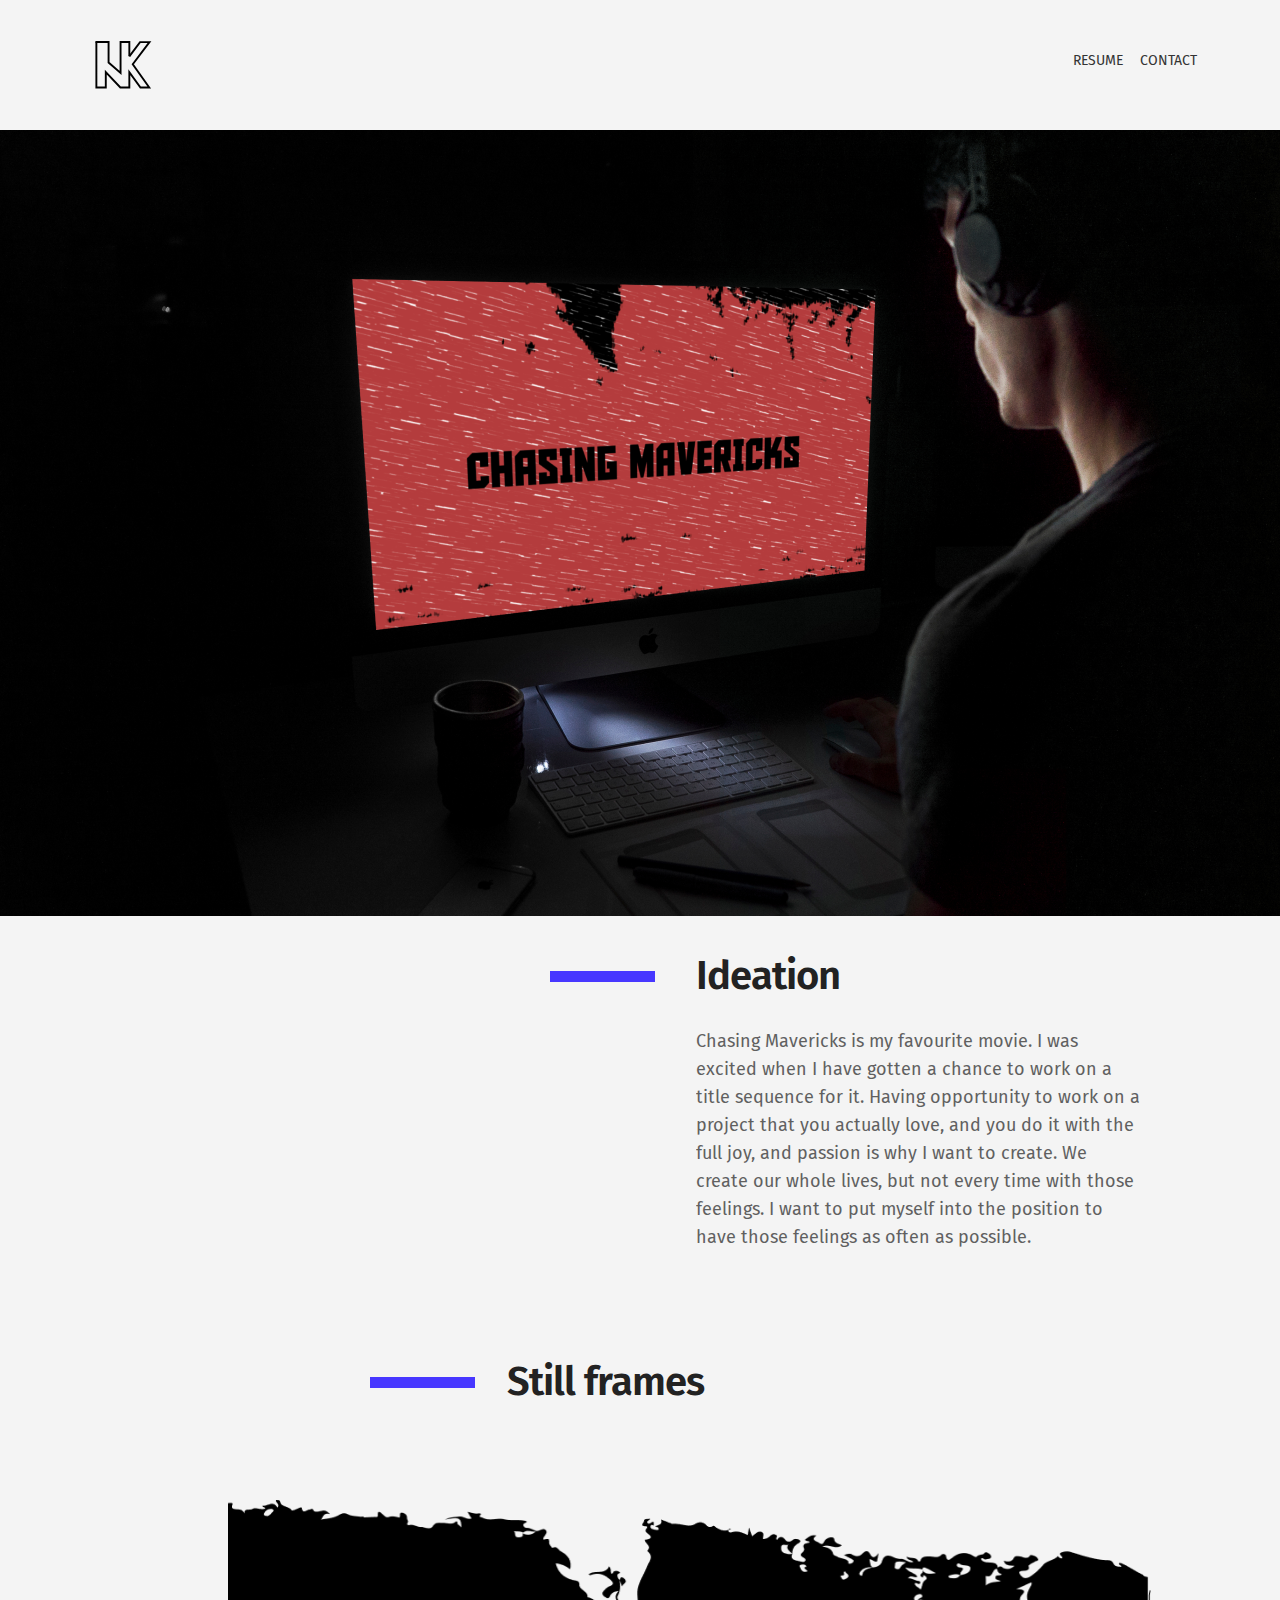
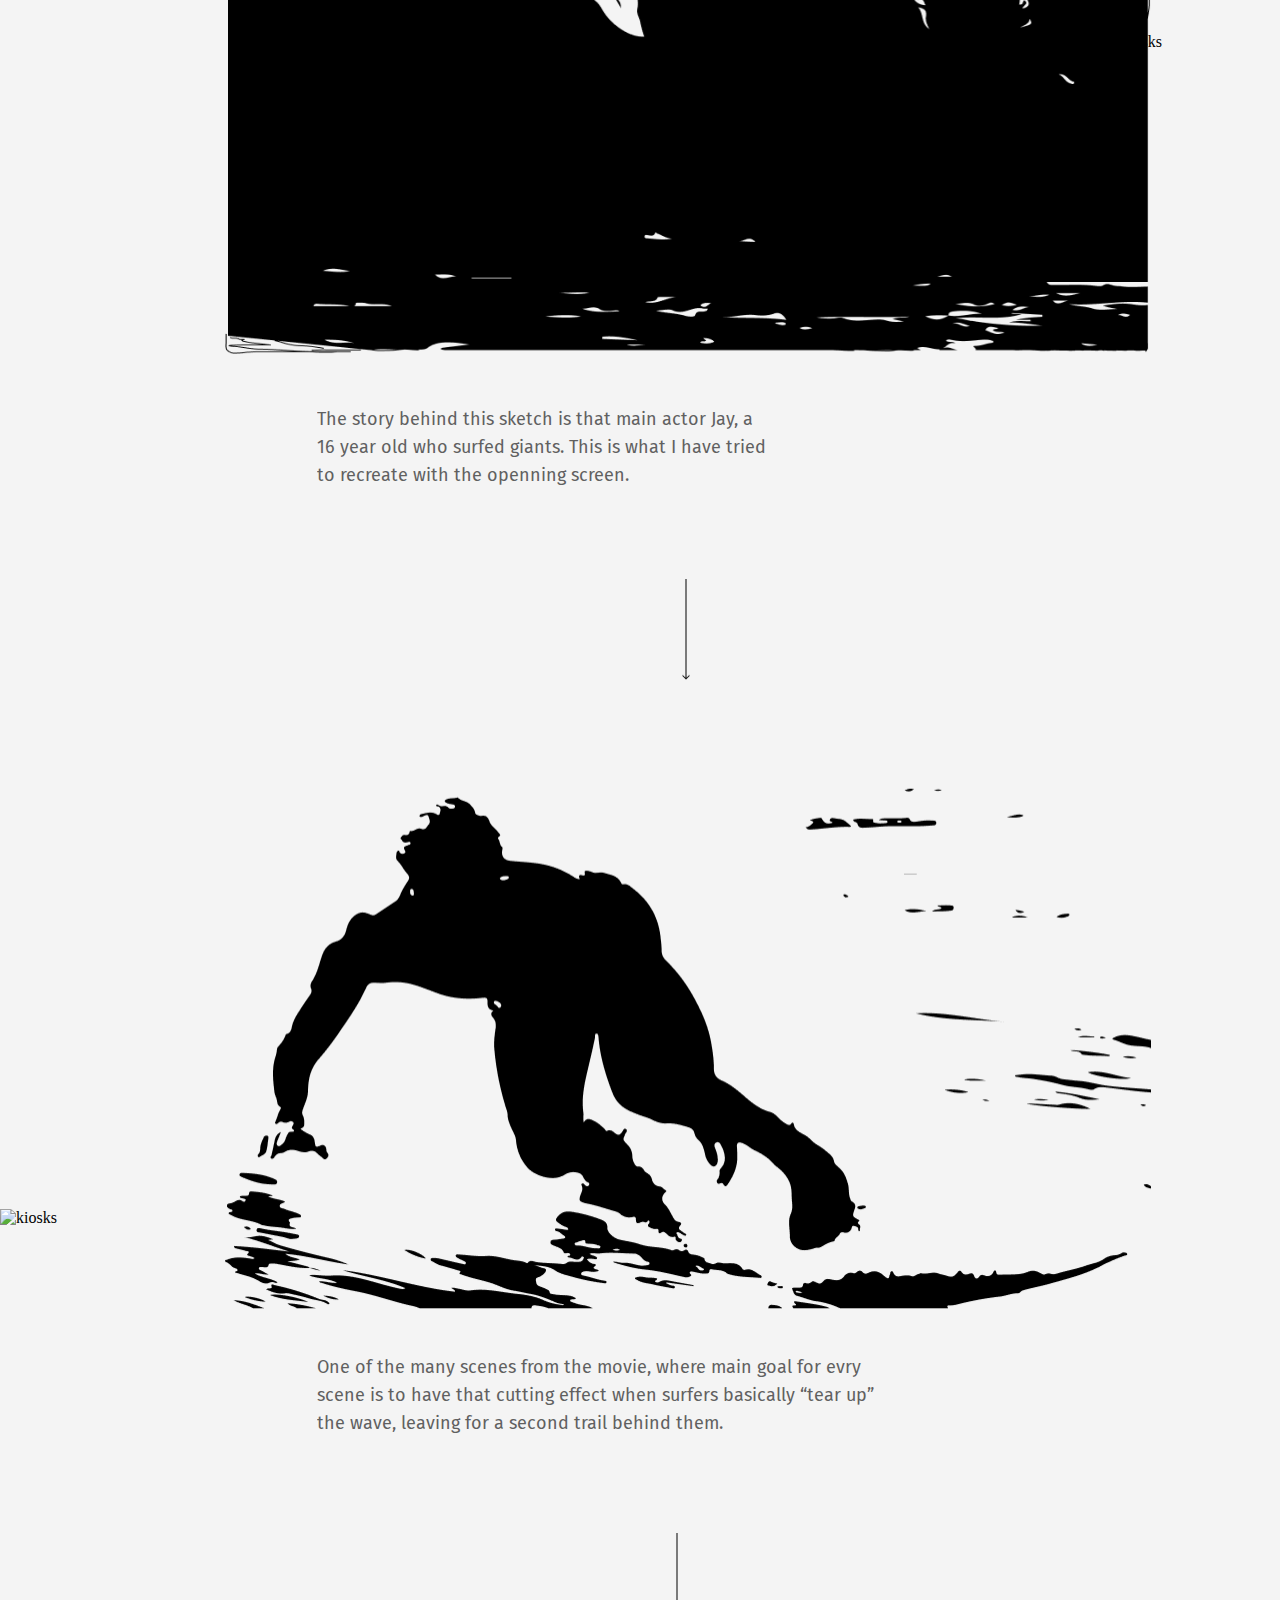
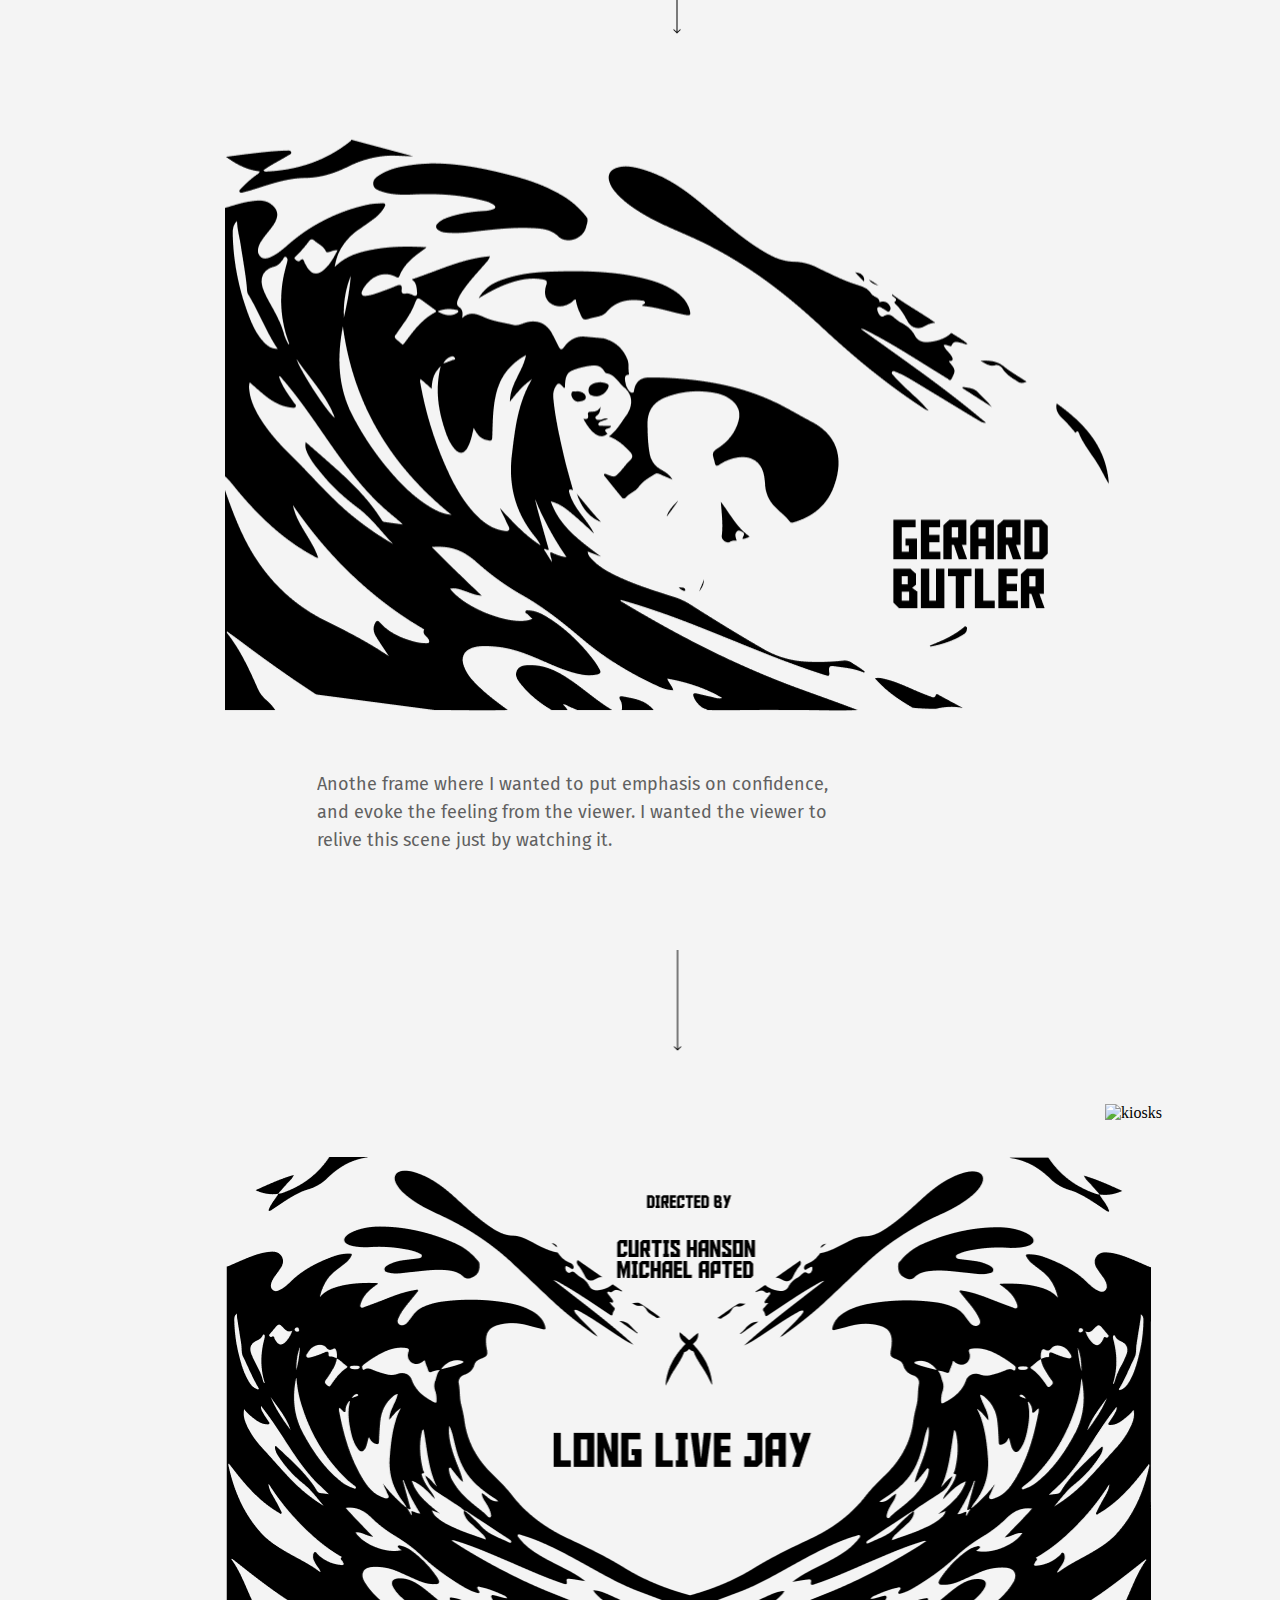
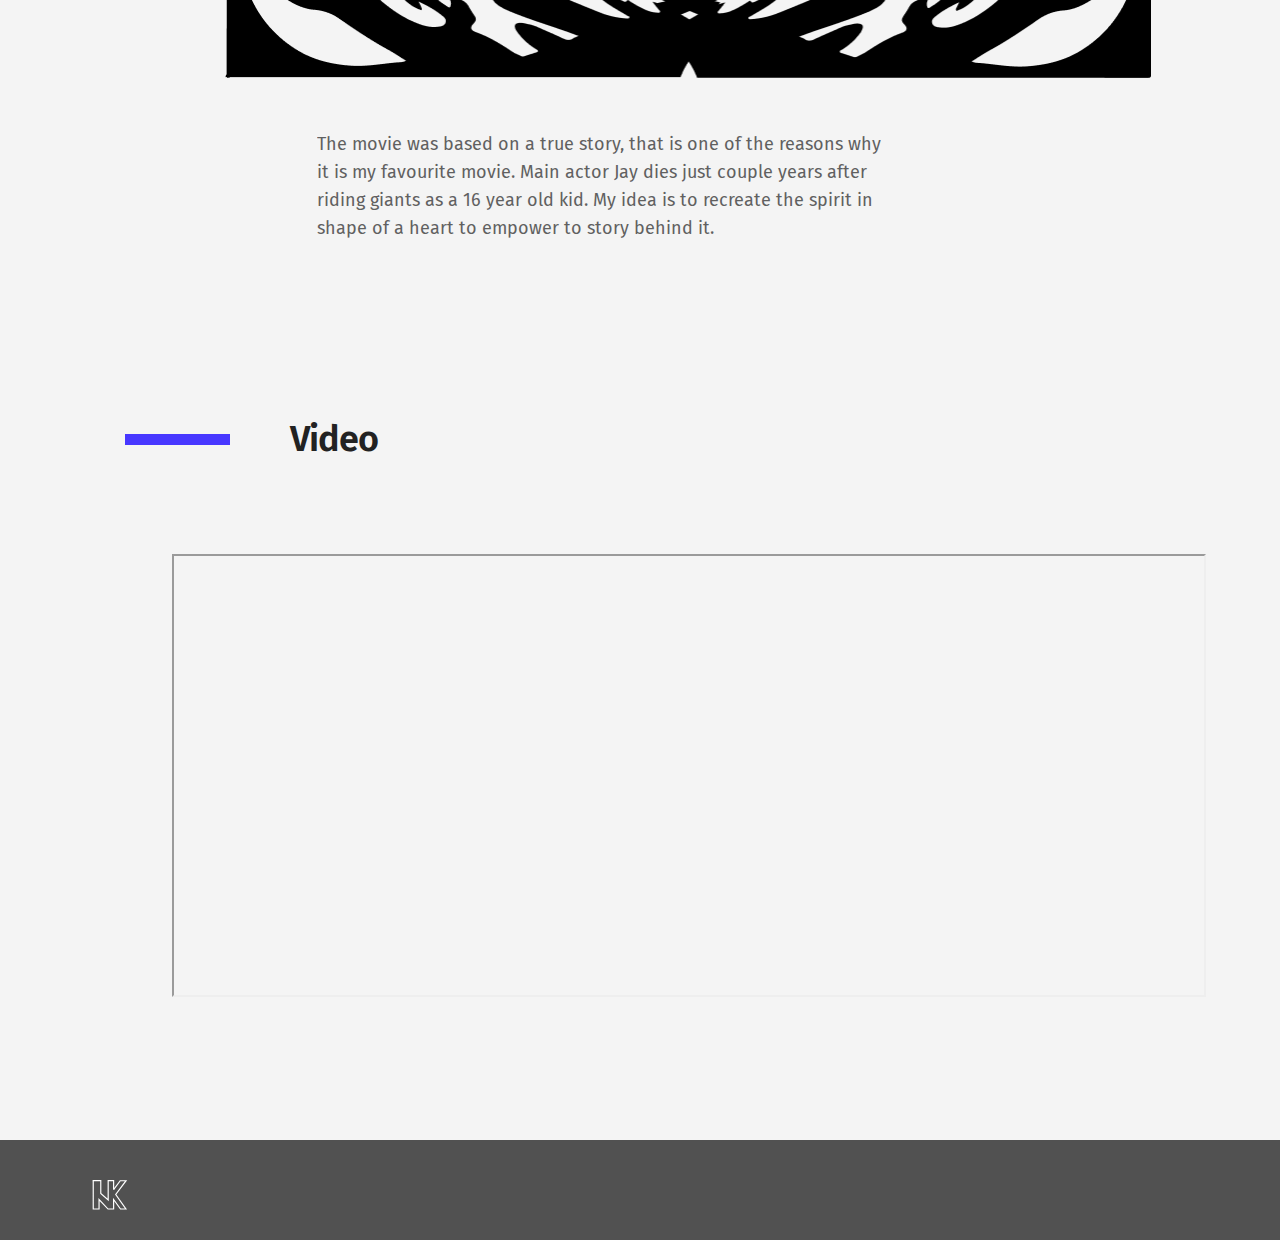
==== commit 9c2158c5: "s" ====
--- a/chmav.html
+++ b/chmav.html
@@ -56,21 +56,21 @@
 
 <!-- <img src="pics/music_apps.jpg" class="scheme1"alt="kiosks" width="1000" height="640"> -->
 
-<p class="h14">Wireframes</p>
-<p class="p14">Since this was one of my first project, wireframing was definitely helpful. I was able to fix errors before getting into hi-fidelity design, at that time that was time saving.
-</p>
-<div class="dash4"></div>
+<!-- <p class="h14">Wireframes</p> -->
+<p class="p14">One of the many scenes from the movie, where main goal for evry scene is to have that cutting effect when surfers basically “tear up” the wave, leaving for a second trail behind them. 
+</p>
+<!-- <div class="dash4"></div> -->
 
 <img src="pics/chmav_frame1.png" class="data1"alt="data" width="926" height="454">
-<img src="pics/spark_wire.png" class="data2"alt="data" width="982" height="522.01">
+<img src="pics/chmav_frame2.png" class="data2"alt="data" width="926" height="730.27">
 <img src="pics/triangles_left.svg" class="triangles_left2"alt="kiosks" width="691" height="633">
-<img src="pics/spark_icon.png" class="data3"alt="data" width="809" height="173.04">
-
-<p class="p15">This design was done in only three weeks. Our professor wanted to see what we can do in only three modules that were given specifically for this project. I have skipped many steps becase I wanted to get as much feedback as possible for my high fidelity design.
-
-</p>
-
-<img src="pics/spark_hifi.png" class="data4"alt="data" width="1079" height="2022">
+<img src="pics/chmav_frame3.png" class="data3"alt="data" width="926" height="778.36">
+
+<p class="p15">The movie was based on a true story, that is one of the reasons why it is my favourite movie. Main actor Jay dies just couple years after riding giants as a 16 year old kid. My idea is to recreate the spirit in shape of a heart to empower to story behind it.
+
+</p>
+
+<img src="pics/chmav_frame4.png" class="data4"alt="data" width="926" height="727.82">
 <!-- <img src="pics/data5.svg" class="data5"alt="data" width="186" height="70"> -->
 
 <!-- <p class="p16">In this equation, Ai represents the total accessibility for zone i, Ej represents the total amount of employment in each destination zone j, and Tij represents the morning peak-hour travel time in minutes from zone i to zone j. Finally, the parameter 𝑒−𝛽 has the effect of determining how much travel impedance matters in weighting a zone’s accessibility contribution; larger values mean that even relatively short travel times will greatly devalue the accessibility benefit of neighboring destinations, while smaller values of  mean that accessibility scores will give greater weight to a wider swath of destinations.<br><br>
@@ -84,10 +84,10 @@
 <!-- <p class="p17">Figure 3.1  Employment Density, 
 Jobs in All Sectors per Acre, 2009 </p> -->
 
-<p class="h15">Icon Design</p>
-<p class="p18">The reason why I don’t have skecthes for this specific icon design is because I new what I was going for, and went sttraight into high fidelity design.</p>
-
-<p class="h16">High Fidelity App Design</p>
+<!-- <p class="h15">Icon Design</p> -->
+<p class="p18">Anothe frame where I wanted to put  emphasis on confidence, and evoke the feeling from the viewer. I wanted the viewer to relive this scene just by watching it. </p>
+
+<!-- <p class="h16">High Fidelity App Design</p> -->
 <!-- <p class="p19">Our planet needs clean air. I wanted every piece of this project to push people into thinking clean. That is why I have picked Oxygen. Again, in terms of feedback, majority agreed.
 </p> -->
 
@@ -95,9 +95,9 @@
 <!-- <p class="p20">Still not there, please be patient. This is far from being perfect, but it was missing a connection to the Nob Hill itself. This does not say Nob Hill.
 </p> -->
 
-<div class="dash5"></div>
-
-<div class="dash6"></div>
+<!-- <div class="dash5"></div> -->
+
+<!-- <div class="dash6"></div> -->
 
 <!-- <div class="dash7"></div> -->
 
@@ -111,19 +111,19 @@
 
 <img src="pics/sketch2.svg" class="sketch2"alt="data" width="639" height="220"> -->
 
-<img src="pics/spark_ad1.png" class="typefaces"alt="data" width="1020" height="691">
-
-<!-- <p class="h19">Logo</p>
+<!-- <img src="pics/spark_ad1.png" class="typefaces"alt="data" width="1020" height="691"> -->
+
+<p class="h19">Video</p>
 
 <div class="dash9"></div>
 
-<p class="h20">Minimum size</p>
+<!-- <p class="h20">Minimum size</p>
 
 <div class="dash10"></div> -->
 
-<img src="pics/spark_ad2.png" class="wireframe"alt="data" width="1349" height="874.03">
-
-<img src="pics/triangles_right.svg" class="triangles_right3"alt="tri" width="560.83" height="1381.67"></div>
+<!-- <img src="pics/spark_ad2.png" class="wireframe"alt="data" width="1349" height="874.03">
+
+<img src="pics/triangles_right.svg" class="triangles_right3"alt="tri" width="560.83" height="1381.67"></div> -->
 
 <!-- <p class="p22">I believe that evry project is unique in its own way. When I have got to the wireframing stage in this projects, I have not find it useful. It was time consuming at the time, so I was more focused on the high-fidelity design.
 </p> -->
@@ -136,7 +136,7 @@
 
 <img src="pics/zmud2.svg" class="zmud2"alt="data" width="124" height="334.33"> -->
 
-<img src="pics/spark_ad3.png" class="roadz_logo"alt="data" width="1349" height="1196">
+<!-- <img src="pics/spark_ad3.png" class="roadz_logo"alt="data" width="1349" height="1196"> -->
 
 <!-- <p class="p23">Having the cohesiveness is everything. Design that letter “Z” was that “glue guy” in this project. So why not use it when namimg the colors. Definetely leaves a mark, cosidering the feedback provided 
 from my classmates, as well as the other students. 
@@ -213,7 +213,11 @@
     <iframe class="concept_video" width="1034" height="443" src="https://www.youtube.com/embed/vWU1ODofmxM">
       </iframe> 
     </div> -->
-
+    <div class="fade-in8">
+        <iframe class="concept_video" width="1034" height="443" src="https://www.youtube.com/embed/tZBdeqZ-H-U">
+          </iframe> 
+        </div>
+    
 
 
 
--- a/case_study4.css
+++ b/case_study4.css
@@ -149,7 +149,7 @@
     width: 455px;
     height: 113px;
     left: 317px;
-    top: 2085px;
+    top: 2005px;
     
     /* Paragrapgh */
     
@@ -215,10 +215,10 @@
     
     .p14{
     position: absolute;
-    width: 475px;
+    width: 575px;
     height: 113px;
-    left: 695px;
-    top: 3553px;
+    left: 317px;
+    top: 2953px;
     font-family: Fira Sans;
     font-style: normal;
     font-weight: normal;
@@ -245,8 +245,8 @@
     
     .data2{
     position: absolute;
-    left: 300px;
-    top: 2679px;
+    left: 225px;
+    top: 2179px;
     }
     
     .triangles_left2{
@@ -257,16 +257,16 @@
     }
     .data3{
     position: absolute;
-    left: 233px;
-    top: 3933px;
+    left: 225px;
+    top: 3133px;
     }
     
     .p15{
     position: absolute;
     width: 575px;
     height: 167px;
-    left: 395px;
-    top: 6774px;
+    left: 317px;
+    top: 4930px;
     font-family: Fira Sans;
     font-style: normal;
     font-weight: normal;
@@ -278,8 +278,8 @@
     
     .data4{
     position: absolute;
-    left: 30px;
-    top: 4679.51px;
+    left: 225px;
+    top: 4150px;
     }
     
     .data5{
@@ -311,6 +311,7 @@
     height: 1001.87px;
     left: 1105px;
     top: 4304px;
+    z-index: -5;
     }
     
     .data6{
@@ -352,8 +353,8 @@
     position: absolute;
     width: 540px;
     height: 90px;
-    left: 236px;
-    top: 4223px;
+    left: 317px;
+    top: 3970px;
     font-family: 'Fira Sans';
     font-style: normal;
     font-weight: normal;
@@ -517,7 +518,7 @@
     width: 354px;
     height: 4px;
     left: 290px;
-    top: 7214px;
+    top: 5214px;
     font-family: 'Fira Sans';
     font-style: bold;
     font-weight: 600;
@@ -530,7 +531,7 @@
     .dash9{
     position: absolute;
     left: 125px;
-    top: 7234px;
+    top: 5234px;
     width: 105px;
     height: 11px;
     background: #4737FF;
@@ -985,14 +986,14 @@
     .concept_video{
     position: absolute;
     left: 172px;
-    top: 17354px;
+    top: 5354px;
     }
     
     .footer2 {
     position: absolute;
     width: 100%;
     height: 100px;
-    top: 10140px;
+    top: 5940px;
     background: #515151;
     }
     
@@ -1001,7 +1002,7 @@
     width: 60px;
     height: 30px;
     left: 80px;
-    top: 10180px;
+    top: 5980px;
     font-style: normal;
     font-weight: normal;
     font-size: 24px;
